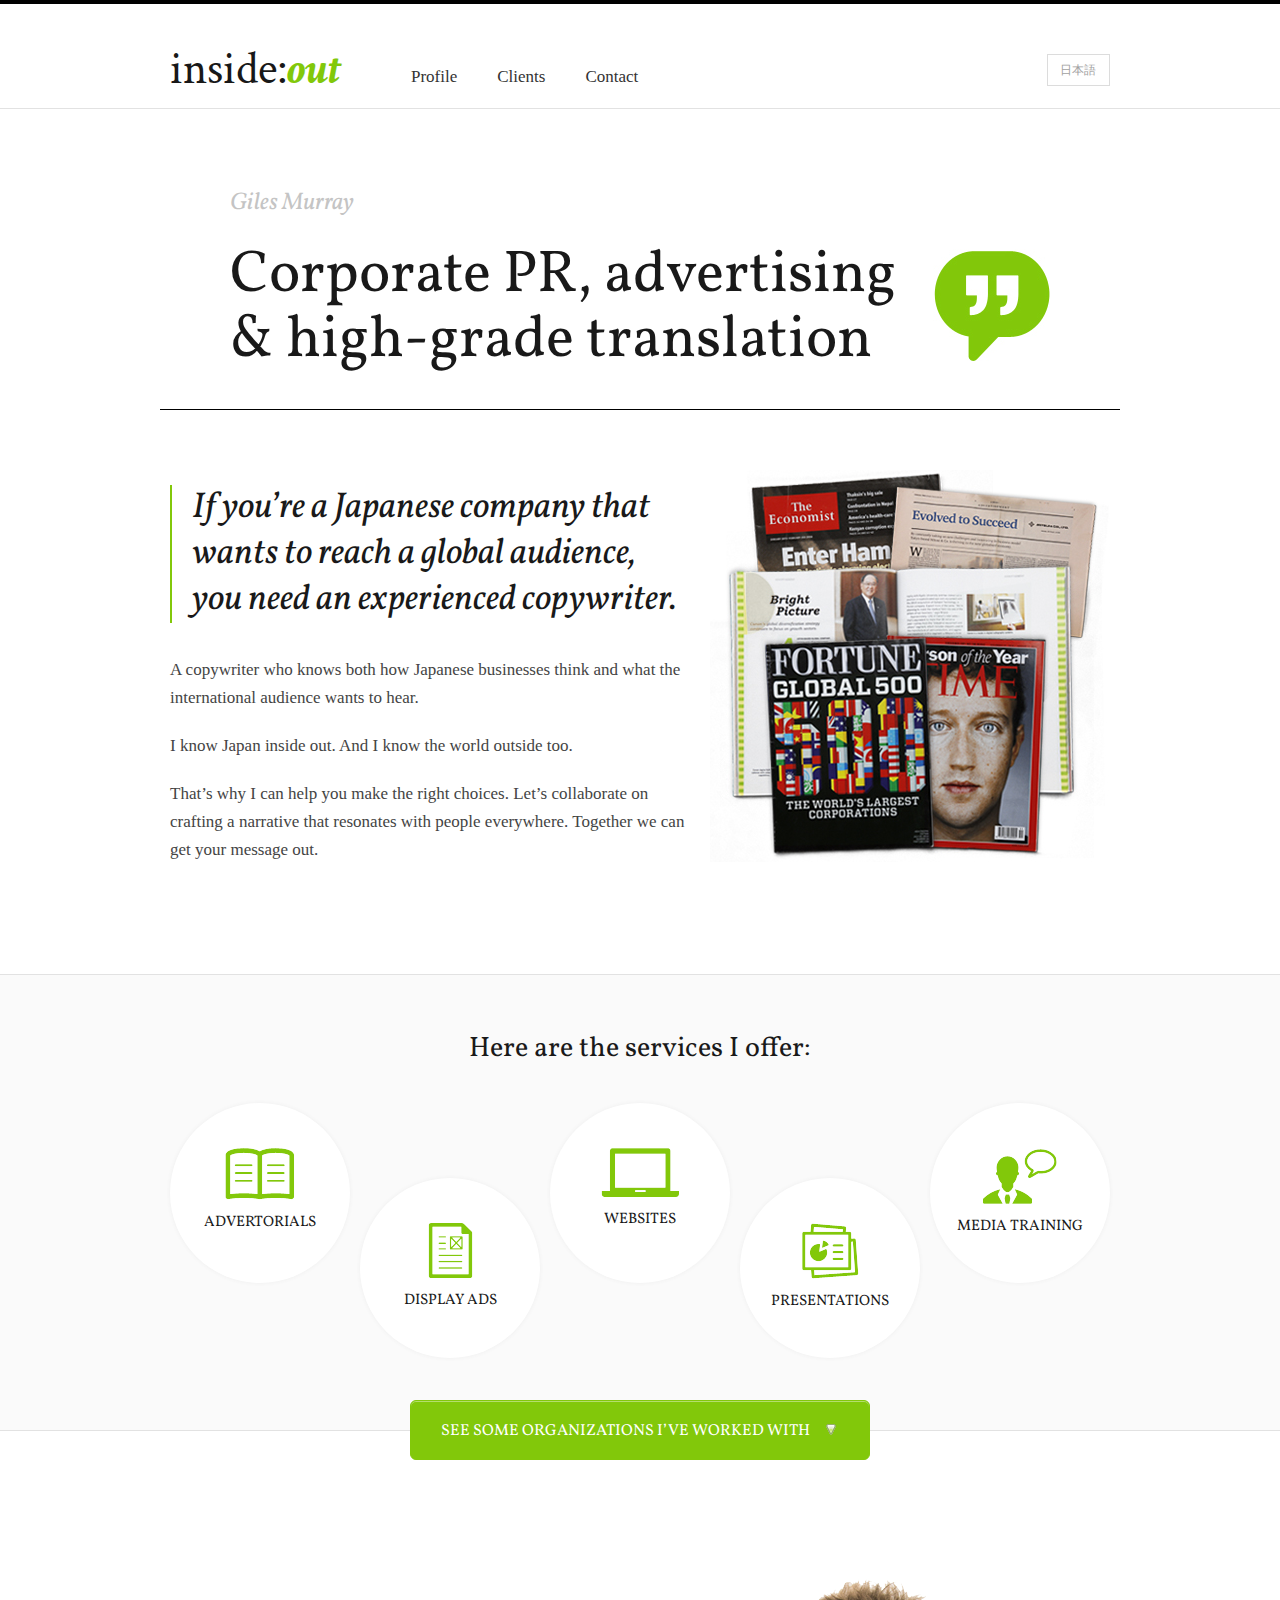
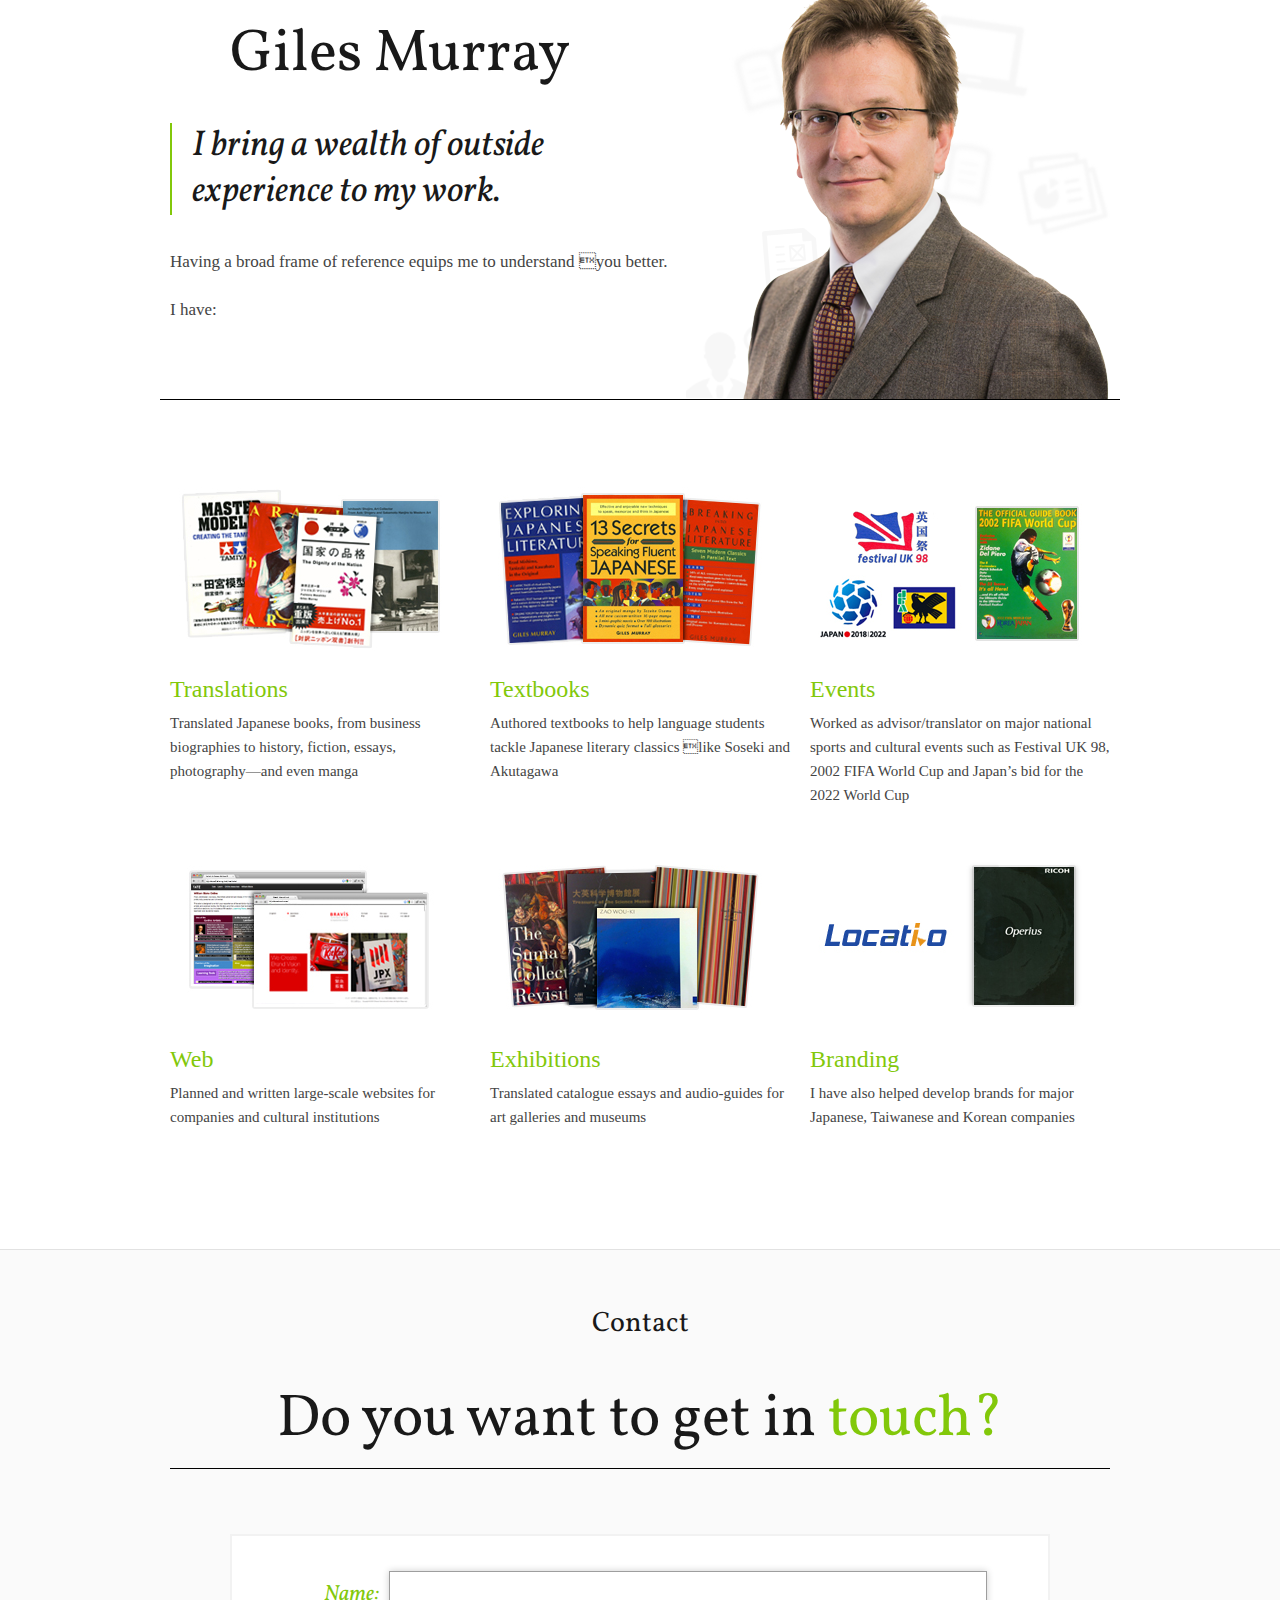
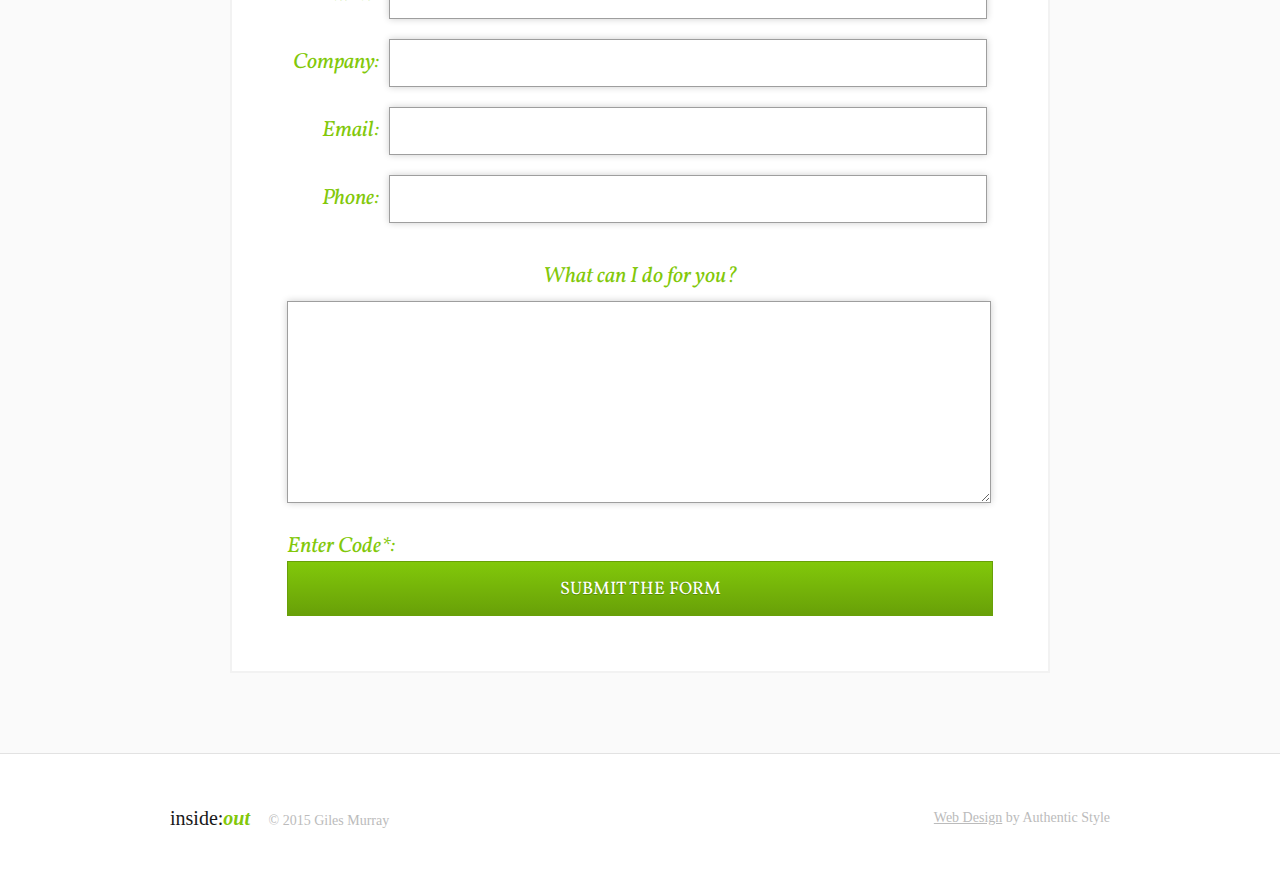
==== html/index.html @ 0d3ed540 "gaewg" ====
<!DOCTYPE html>
<!--[if lt IE 7 ]>
<html class="ie ie6" lang="en"> <![endif]-->
<!--[if IE 7 ]>
<html class="ie ie7" lang="en"> <![endif]-->
<!--[if IE 8 ]>
<html class="ie ie8" lang="en"> <![endif]-->
<!--[if (gte IE 9)|!(IE)]><!-->
<html lang="en"> <!--<![endif]-->
<head>

  <!-- Basic Page Needs
  ================================================== -->
  <meta charset="utf-8">
  <title>inside:out - Giles Murray</title>
  <meta name="description" content="">
  <meta name="author" content="">

  <!-- Mobile Specific Metas
  ================================================== -->
  <meta name="viewport" content="width=device-width, initial-scale=1, maximum-scale=1">

  <!-- CSS
  ================================================== -->
  <link rel="stylesheet" href="stylesheets/base.css">
  <link rel="stylesheet" href="stylesheets/skeleton.css">
  <link rel="stylesheet" href="stylesheets/layout.css">

  <!--[if lt IE 9]>
  <script src="http://html5shim.googlecode.com/svn/trunk/html5.js"></script>
  <![endif]-->

  <!-- Favicons
  ================================================== -->
  <link rel="shortcut icon" href="images/favicon.ico">
  <link rel="apple-touch-icon" href="images/apple-touch-icon.png">
  <link rel="apple-touch-icon" sizes="72x72" href="images/apple-touch-icon-72x72.png">
  <link rel="apple-touch-icon" sizes="114x114" href="images/apple-touch-icon-114x114.png">

  <!-- Google Web Fonts
  ================================================== -->
  <link href="http://fonts.googleapis.com/css?family=Crimson+Text:400,700italic" rel="stylesheet" type="text/css">
  <link href="http://fonts.googleapis.com/css?family=Vollkorn:400italic,400" rel="stylesheet" type="text/css">

  <script type="text/javascript" src="http://code.jquery.com/jquery-1.9.1.min.js"></script>

  <link type="text/css" rel="stylesheet" href="stylesheets/validationEngine.jquery.css"/>
  <link type="text/css" rel="stylesheet" href="stylesheets/jquery.dropdown.css"/>
  <script type="text/javascript" src="js/jquery.dropdown.js"></script>
  <script type="text/javascript" src="../js/jquery.validationEngine-en.js"></script>
  <script type="text/javascript" src="../js/jquery.validationEngine.js"></script>

  <link type="text/css" rel="stylesheet" href="stylesheets/jquery.fancybox.css"/>
  <script type="text/javascript" src="js/jquery.fancybox.js"></script>

  <link type="text/css" rel="stylesheet" href="stylesheets/prettyPhoto.css"/>
  <script type="text/javascript" src="js/jquery.prettyPhoto.js"></script>

  <script type="text/javascript">
    $(document).ready(function() {
      //$('.fancybox').fancybox();
      $("a[rel^='prettyPhoto']").prettyPhoto({animation_speed: 'fast', social_tools: false});
    });
  </script>

  <script type="text/javascript">

    $(document).ready(function() {

      $(".slidingDiv").hide();
      $(".show_hide").show();

      $('.show_hide').click(function() {
        $(".slidingDiv").slideToggle();
      });

    });

  </script>
</head>
<body>
<header>
  <div class="container">
    <div class="sixteen columns">
      <h1>inside:<strong>out</strong></h1>

      <ul id="main-nav" class="top_menu">
        <li><a href="#" class="go_to_section" data-id="giles">Profile</a></li>
        <li><a href="#" class="go_to_section" data-id="open_clients">Clients</a></li>
        <li><a href="#" class="go_to_section" data-id="contact_down">Contact</a></li>
      </ul>

      <!-- Language Selector -->
      <a href="jp"><span class="btn-language">日本語</span></a>

    </div>
  </div>
</header>

<section id="top">
  <div class="container headline">
    <div class="fourteen columns offset-by-one">
      <h3>Giles Murray</h3>

      <h2>Corporate PR, advertising<br/>& high-grade translation</h2>
      <img src="images/giles-images/icon-top.jpg" alt="icon-top" class="icon-padding"/>
    </div>
  </div>
  <div class="container">
    <div class="nine columns">
      <p class="intro">If you’re a Japanese company that wants to reach a global audience, you need an experienced
        copywriter.</p>

      <p>A copywriter who knows both how Japanese businesses think and what the international audience wants to
        hear.</p>

      <p>I know Japan inside out. And I know the world outside too.</p>

      <p>That’s why I can help you make the right choices. Let’s collaborate on crafting a narrative that resonates with
        people everywhere. Together we can get your message out.</p>
    </div>
    <div class="seven columns">
      <img src="images/giles-images/img-magmontage.jpg" alt="img-magmontage"/>
    </div>
  </div>
</section>

<section id="services">
  <div class="container">
    <div class="sixteen columns">
      <h5>Here are the services I offer:</h5>
      <ul class="service-circles">
        <li>
          <img src="images/giles-images/icon-advertorial.png" alt="advertorials"/>
          <h6>Advertorials</h6>
        </li>
        <li class="alt">
          <img src="images/giles-images/icon-displayads.png" alt="display ads"/>
          <h6>Display Ads</h6>
        </li>
        <li>
          <img src="images/giles-images/icon-websites.png" alt="websites"/>
          <h6>Websites</h6>
        </li>
        <li class="alt2 for-ipad">
          <img src="images/giles-images/icon-presentations.png" alt="presentations"/>
          <h6>Presentations</h6>
        </li>
        <li class="nomargin">
          <img src="images/giles-images/icon-mediatraining.png" alt="mediatraining"/>
          <h6>Media Training</h6>
        </li>
      </ul>
    </div>

    </a>

    <button class="btn-organizations show_hide">
      SEE SOME ORGANIZATIONS I’VE WORKED WITH
      <!--<img src="images/arrow_down.png" alt="icon-btnarrow" class="btn-arrow organization-img" />-->
      <img src="images/arrow-down2.png" alt="icon-btnarrow" class="btn-arrow organization-img"/>
    </button>

  </div>
</section>

<!-- Hidden Area -->
<div id="hiddenarea">
  <div class="container">
    <div class="slidingDiv organizations">
      <section id="open_clients">
        <div class="four columns">
          <h6>Automobiles</h6>
          <ul>
            <li>Bridgestone</li>
            <li>Toyota Motor</li>
          </ul>
        </div>
        <div class="four columns">
          <h6>Business Education</h6>
          <ul>
            <li>GLOBIS University Graduate School of Management</li>
          </ul>
        </div>
        <div class="four columns">
          <h6>Electronics</h6>
          <ul>
            <li>Canon</li>
            <li>Konika Minolta</li>
            <li>Mitsubishi Electric</li>
            <li>Murata Manufacturing</li>
            <li>Olympus</li>
            <li>Omron</li>
            <li>Panasonic</li>
            <li>Ricoh</li>
            <li>Sanyo</li>
            <li>Sony</li>
            <li>Toshiba</li>
          </ul>
        </div>
        <div class="four columns">
          <h6>Food and Drink</h6>
          <ul>
            <li>Kikkoman</li>
          </ul>
        </div>
      </section>

      <section>
        <div class="four columns">
          <h6>Finance</h6>
          <ul>
            <li>Mizuho Corporate Bank</li>
            <li>Sumitomo Mitsui Banking Corporation</li>
            <li>Tokyo Stock Exchange</li>
          </ul>
        </div>
        <div class="four columns">
          <h6>Government</h6>
          <ul>
            <li>Ministry of Economy, Trade & Industry (METI)</li>
            <li>New Energy and Industrial Technology Development Organization (NEDO)</li>
            <li>Kitakyushu City</li>
            <li>Fukuoka Chamber of Commerce and Industry</li>
            <li>Fukuoka City</li>
            <li>Fukuoka Prefecture</li>
          </ul>
        </div>
        <div class="four columns">
          <h6>Industrial</h6>
          <ul>
            <li>Asahi Kasei</li>
            <li>Honda Pumps</li>
            <li>HOYA</li>
            <li>IHI</li>
            <li>Kyushu Electric Power</li>
            <li>Teijin</li>
            <li>ThreeBond</li>
            <li>Toppan Printing</li>
            <li>Toray</li>
          </ul>
        </div>
        <div class="four columns">
          <h6>IT &amp; Telecoms</h6>
          <ul>
            <li>NTT DOCOMO</li>
            <li>NTT Communications</li>
            <li>NTT DATA</li>
          </ul>
        </div>
      </section>

      <section>
        <div class="four columns">
          <h6>Media</h6>
          <ul>
            <li>Kodansha</li>
            <li>Yomiuri Shimbun</li>
          </ul>
        </div>
        <div class="four columns">
          <h6>Museums</h6>
          <ul>
            <li>Bridgestone Museum of Art</li>
            <li>Nagasaki Prefectural Art Museum</li>
            <li>Tate Britain</li>
          </ul>
        </div>
        <div class="four columns">
          <h6>Personal Care</h6>
          <ul>
            <li>Lion</li>
            <li>Kao</li>
            <li>Shabondama Soap</li>
          </ul>
        </div>
        <div class="four columns">
          <h6>Pharmaceuticals</h6>
          <ul>
            <li>Astellas Pharma</li>
            <li>Chugai Pharmaceutical</li>
            <li>Hisamitsu Pharmaceutical</li>
            <li>Kyowa Hakko</li>
          </ul>
        </div>
      </section>

      <section>
        <div class="four columns">
          <h6>Real Estate</h6>
          <ul>
            <li>Knowledge Capital</li>
            <li>Mitsubishi Estate</li>
            <li>Mitsui Fudosan</li>
            <li>Mori Building</li>
            <li>Mori Trust</li>
          </ul>
        </div>
        <div class="four columns">
          <h6>Sports</h6>
          <ul>
            <li>Japan Football Association</li>
            <li>Yokohama Rubber</li>
          </ul>
        </div>
        <div class="four columns">
          <h6>Trading</h6>
          <ul>
            <li>Itochu</li>
            <li>Mitsui & Co.</li>
          </ul>
        </div>
        <div class="four columns">
          <h6>Travel</h6>
          <ul>
            <li>Japan Airlines</li>
            <li>Relo Holdings</li>
          </ul>
        </div>
      </section>
    </div>
  </div>
</div>
<!-- END // Hidden Area -->

<section id="giles">
  <div class="container headline">
    <div class="nine columns">
      <h2 class="indented">Giles Murray</h2>

      <p class="intro">I bring a wealth of outside experience to my work.</p>

      <p class="mobile-giles-image-adjustments">Having a broad frame of reference equips me to understand you
        better.</p>

      <p>I have:</p>
    </div>
    <div class="seven columns">
      <img src="images/giles-images/giles-murray.png" alt="giles-murray"/>
    </div>
  </div>
</section>

<section id="work">
  <div class="container">
    <div class="one-third column">
      <a class="fancybox image1" rel="prettyPhoto" href="images/giles-images/large-translations.jpg"><img
        src="images/giles-images/work-translations.jpg" alt="Translations"/></a>
      <h4>Translations</h4>

      <p>Translated Japanese books, from business biographies to history, fiction, essays, photography—and even
        manga</p>
    </div>
    <div class="one-third column">
      <a class="fancybox image2" rel="prettyPhoto" href="images/giles-images/large-textbooks.jpg"><img
        src="images/giles-images/work-textbooks.jpg" alt="Textbooks"/></a>
      <h4>Textbooks</h4>

      <p>Authored textbooks to help language students tackle Japanese literary classics like Soseki and Akutagawa</p>
    </div>
    <div class="one-third column">
      <a class="fancybox image3" rel="prettyPhoto" href="images/giles-images/large-events.jpg"><img
        src="images/giles-images/work-events.jpg" alt="Events"/></a>
      <h4>Events</h4>

      <p>Worked as advisor/translator on major national sports and cultural events such as Festival UK 98, 2002 FIFA
        World Cup and Japan’s bid for the 2022 World Cup</p>
    </div>
    <div class="one-third column">
      <a class="fancybox image4" rel="prettyPhoto" href="images/giles-images/large-web.jpg"><img
        src="images/giles-images/work-web.jpg" alt="Web"/></a>
      <h4>Web</h4>

      <p>Planned and written large-scale websites for companies and cultural institutions</p>
    </div>
    <div class="one-third column">
      <a class="fancybox image5" rel="prettyPhoto" href="images/giles-images/large-exhibitions.jpg"><img
        src="images/giles-images/work-exhibitions.jpg" alt="Exhibitions"/></a>
      <h4>Exhibitions</h4>

      <p>Translated catalogue essays and audio-guides for art galleries and museums</p>
    </div>
    <div class="one-third column">
      <a class="fancybox image6" rel="prettyPhoto" href="images/giles-images/large-brands.jpg"><img
        src="images/giles-images/work-branding.jpg" alt="Branding"/></a>
      <h4>Branding</h4>

      <p>I have also helped develop brands for major Japanese, Taiwanese and Korean companies</p>
    </div>
  </div>
</section>

<section id="contact">
  <div class="container">
    <div id="contact_down" class="sixteen columns">
      <h5>Contact</h5>
      <h6>Do you want to get in <span class="green">touch?</span></h6>
    </div>

    <div class="fourteen columns offset-by-one">

      <form id="form" name="apply-form" action="#">
        <label>
          Name:
        </label>
        <input class="textfield validate[required]" name="name" id="name" type="text">
        <label>
          Company:
        </label>
        <input class="textfield" name="company" id="company" type="text">
        <label>
          Email:
        </label>
        <input class="textfield validate[required,custom[email]]" name="email" id="email" type="email">
        <label>
          Phone:
        </label>
        <input class="textfield" name="tel" id="tel" type="tel">

        <label class="fullwidth">
          What can I do for you?
        </label>
        <textarea cols="30" rows="8" name="cf_field_5" id="cf_field_5" class="area fldrequired"></textarea>

        <label class="code-label">
          Enter Code*:
        </label>

        <button type="submit" class="btn-submit">Submit the Form</button>
        <br clear="all"/>

        <div class="green form_result_msg" style="width: 100%; text-align: center;"></div>
      </form>
    </div>

  </div>
</section>

<footer class="container">
  <div class="eight columns">
    <p><span class="footer-logo">inside:</span><span class="footer-out">out</span>
      &copy; 2015 Giles Murray</p>
  </div>
  <div class="eight columns align-right">
    <p><a href="http://www.authenticstyle.co.uk" target="_blank" title="Web Design Portfolio">Web Design</a> by
      Authentic Style</p>
  </div>
</footer>

<script type="text/javascript" src="js/retina.js"></script>

<script type="text/javascript" src="js/rotate.js"></script>

<script type="text/javascript">
  $(document).ready(function() {

    document.getElementById('siimage').src = 'securimage/securimage_show.php?sid=' + Math.random();

    $('.go_to_section').click(function(event) {
      event.preventDefault();
      var sectionID = $(this).data('id');

      if (sectionID == 'open_clients') {
        $('.slidingDiv').show();
      }

      scrollToID('#' + sectionID, 750);
    });

    function scrollToID(id, speed) {
      var offSet = 50;
      var targetOffset = $(id).offset().top - offSet;
      var mainNav = $('#main-nav');
      $('html,body').animate({scrollTop: targetOffset}, speed);
      if (mainNav.hasClass("open")) {
        mainNav.css("height", "1px").removeClass("in").addClass("collapse");
        mainNav.removeClass("open");
      }
    }

    $(".image1 img").rotate({
      bind: {
        mouseover: function() {
          $(this).rotate({animateTo: 10})
        },
        mouseout: function() {
          $(this).rotate({animateTo: 0})
        }
      }
    });

    $(".image2 img").rotate({
      bind: {
        mouseover: function() {
          $(this).rotate({animateTo: -10})
        },
        mouseout: function() {
          $(this).rotate({animateTo: 0})
        }
      }
    });

    $(".image3 img").rotate({
      bind: {
        mouseover: function() {
          $(this).rotate({animateTo: 10})
        },
        mouseout: function() {
          $(this).rotate({animateTo: 0})
        }
      }
    });

    $(".image4 img").rotate({
      bind: {
        mouseover: function() {
          $(this).rotate({animateTo: 10})
        },
        mouseout: function() {
          $(this).rotate({animateTo: 0})
        }
      }
    });

    $(".image5 img").rotate({
      bind: {
        mouseover: function() {
          $(this).rotate({animateTo: -10})
        },
        mouseout: function() {
          $(this).rotate({animateTo: 0})
        }
      }
    });

    $(".image6 img").rotate({
      bind: {
        mouseover: function() {
          $(this).rotate({animateTo: 10})
        },
        mouseout: function() {
          $(this).rotate({animateTo: 0})
        }
      }
    });

    $('#form').validationEngine();
    $('#form').submit(function() {
      if ($('#form').validationEngine('validate')) {
        $.post('process.php', $('#form').serialize(), function(data) {
          if (data == 'sent') {
            $('div.form_result_msg').text("Thank you for your enquiry.");
            $('div.form_result_msg').addClass('green');
            $('div.form_result_msg').removeClass('red_label');
            $('div.form_result_msg').show();
            $('.reset-button').trigger('click');
          }
          else {
            //$('div.form_result_msg').text("There was an error with your submission. Please try again.");
            $('div.form_result_msg').text(data);
            $('div.form_result_msg').removeClass('green');
            //$('div.form_result_msg').css('color', 'red');
            $('div.form_result_msg').addClass('red_label');
            $('div.form_result_msg').show();
          }
          //alert(res);
          console.log('|' + data + '|');
        });
      }
      return false;
    });

  });

</script>
<script>
  (function(i, s, o, g, r, a, m) {
    i['GoogleAnalyticsObject'] = r;
    i[r] = i[r] || function() {
        (i[r].q = i[r].q || []).push(arguments)
      }, i[r].l = 1 * new Date();
    a = s.createElement(o),
      m = s.getElementsByTagName(o)[0];
    a.async = 1;
    a.src = g;
    m.parentNode.insertBefore(a, m)
  })(window, document, 'script', '//www.google-analytics.com/analytics.js', 'ga');

  ga('create', 'UA-43649532-1', 'gilesmurray.com');
  ga('send', 'pageview');

</script>

</body>
</html>
---- html/stylesheets/base.css ----
/*
* Skeleton V1.2
* Copyright 2011, Dave Gamache
* www.getskeleton.com
* Free to use under the MIT license.
* http://www.opensource.org/licenses/mit-license.php
* 6/20/2012
*/


/* Table of Content
==================================================
	#Reset & Basics
	#Basic Styles
	#Site Styles
	#Typography
	#Links
	#Lists
	#Images
	#Buttons
	#Forms
	#Misc */


/* #Reset & Basics (Inspired by E. Meyers)
================================================== */
	html, body, div, span, applet, object, iframe, h1, h2, h3, h4, h5, h6, p, blockquote, pre, a, abbr, acronym, address, big, cite, code, del, dfn, em, img, ins, kbd, q, s, samp, small, strike, strong, sub, sup, tt, var, b, u, i, center, dl, dt, dd, ol, ul, li, fieldset, form, label, legend, table, caption, tbody, tfoot, thead, tr, th, td, article, aside, canvas, details, embed, figure, figcaption, footer, header, hgroup, menu, nav, output, ruby, section, summary, time, mark, audio, video {
		margin: 0;
		padding: 0;
		border: 0;
		font-size: 100%;
		font: inherit;
		vertical-align: baseline; }
	article, aside, details, figcaption, figure, footer, header, hgroup, menu, nav, section {
		display: block; }
	body {
		line-height: 1; }
	ol, ul {
		list-style: none; }
	blockquote, q {
		quotes: none; }
	blockquote:before, blockquote:after,
	q:before, q:after {
		content: '';
		content: none; }
	table {
		border-collapse: collapse;
		border-spacing: 0; }


/* #Basic Styles
================================================== */
	body {
		background: #fff;
		border-top: 4px solid #000;
		font: 17px/28px "Georgia", serif;
		color: #444;
		-webkit-font-smoothing: antialiased; /* Fix for webkit rendering */
		-webkit-text-size-adjust: 100%;
 }


/* #Typography
================================================== */
	h1 {
		color: #181818;
		font-family: "Crimson Text", Georgia, serif;
		font-weight: normal; 
		font-size: 42px;
		float: left;
		}
		
	h1 strong {
	font-weight: 700!important;
	font-style: italic;
	color: #82c80a;
	}
		
	h1 a, h2 a, h3 a, h4 a, h5 a, h6 a { font-weight: inherit; }
	h1 { font-size: 46px; line-height: 50px; margin-bottom: 14px;}
	
	h2 { 
	font-family: "Vollkorn", Georgia, serif;
	font-size: 59px; 
	line-height: 65px;
	color: #191919;
	float: left; 
	margin-bottom: 35px;
	}
		h2.indented {
		padding-left: 60px;
		}

	
	h3 { 
	font-family: "Vollkorn", Georgia, serif;
	font-size: 24px; 
	color: #c4c4c4;
	font-style: italic;
	float: left; 
	display: block;
	width: 100%;
	margin-bottom: 27px;
	}
	
	
	h4 { 
	font-size: 24px; 
	color: #82c80a;
	margin-bottom: 8px; 
	margin-top: 15px;
	}
	.one-third p {
	font-size: 15px;
	line-height: 24px;
	margin-bottom: 50px;
	}
	
	h5 { 
	font-family: "Vollkorn", Georgia, serif;
	font-size: 28px;
	color: #191919;
	margin-bottom: 40px;
	text-align: center;
	}
	
	h6 { 
	font-family: "Vollkorn", Georgia, serif;
	color: #191919;
	text-transform: uppercase;
	font-size: 15px; 
	margin: 10px 0px 0px 0px;
	}
	
	#contact h6 {
	float: none!important;
	text-transform: none!important;
	font-family: "Vollkorn", Georgia, serif;
	font-size: 59px; 
	line-height: 65px;
	color: #191919;
	padding-bottom: 15px;
	margin-bottom: 65px;
	margin-top: 50px;
	border-bottom: 1px solid #000;
	text-align: center;
	}

	.intro {
	font-family: "Vollkorn", Georgia, serif;
	font-size: 36px;
	line-height: 46px;
	color: #191919;
	border-left: 2px solid #82c80a;
	font-style: italic;
	padding-left: 20px;
	margin-top: 15px;
	margin-bottom: 33px;
	clear: both;
	}
	
	.green {
	color: #82c80a;
	}
	
	footer p {
	font-size: 14px;
	color: #bbbbbb;
	margin: 50px 0px 50px 0px;
	}
	footer p a,
	footer p a:visited {
	color: #bbbbbb!important;
	-webkit-transition: color 0.2s ease-in-out;
	-moz-transition: color 0.2s ease-in-out;
	-o-transition: color 0.2s ease-in-out;
	transition: color 0.2s ease-in-out;
	}
	footer p a:hover {
	color: #666!important;
	}
	footer .align-right {
	text-align: right;
	}
	.footer-logo {
	color: #191919;
	font-size: 20px;
	}
	.footer-out {
	font-size: 20px!important;
	color: #82c80a;
	font-style: italic;
	font-weight: 700;
	margin-right: 15px;
	}
	
	.organizations h6 {
	font-weight: 700;
	margin-bottom: 6px;
	font-size: 15px;
	margin-top: 4px;
	line-height: 20px;
	}
	.organizations ul li {
	font-size: 14px;
	line-height: 18px;
	margin-bottom: 8px;
	}
	
	

	p { margin: 0 0 20px 0; }
	p img { margin: 0; }
	p.lead { font-size: 21px; line-height: 27px; color: #777;  }

	em { font-style: italic; }
	small { font-size: 80%; }

/*	Blockquotes  */
	blockquote, blockquote p { font-size: 17px; line-height: 24px; color: #777; font-style: italic; }
	blockquote { margin: 0 0 20px; padding: 9px 20px 0 19px; border-left: 1px solid #ddd; }
	blockquote cite { display: block; font-size: 12px; color: #555; }
	blockquote cite:before { content: "\2014 \0020"; }
	blockquote cite a, blockquote cite a:visited, blockquote cite a:visited { color: #555; }

	hr { border: solid #ddd; border-width: 1px 0 0; clear: both; margin: 10px 0 30px; height: 0; }


/* #Links
================================================== */
	a, a:visited { color: #333; text-decoration: underline; outline: 0; }
	a:hover, a:focus { color: #000; }
	p a, p a:visited { line-height: inherit; }


/* #Lists
================================================== */
	ul, ol { margin-bottom: 20px; }
	ul { list-style: none outside; }
	ol { list-style: decimal; }
	ol, ul.square, ul.circle, ul.disc { margin-left: 30px; }
	ul.square { list-style: square outside; }
	ul.circle { list-style: circle outside; }
	ul.disc { list-style: disc outside; }
	ul ul, ul ol,
	ol ol, ol ul { margin: 4px 0 5px 30px; font-size: 90%;  }
	ul ul li, ul ol li,
	ol ol li, ol ul li { margin-bottom: 6px; }
	li { line-height: 18px; margin-bottom: 12px; }
	ul.large li { line-height: 21px; }
	li p { line-height: 21px; }

/* #Images
================================================== */

	img.scale-with-grid {
		max-width: 100%;
		height: auto; }


/* #Buttons
================================================== */

	.button,
	button,
	input[type="submit"],
	input[type="reset"] 
	{
		background: #eee; /* Old browsers */
		background: #eee -moz-linear-gradient(top, rgba(255,255,255,.2) 0%, rgba(0,0,0,.2) 100%); /* FF3.6+ */
		background: #eee -webkit-gradient(linear, left top, left bottom, color-stop(0%,rgba(255,255,255,.2)), color-stop(100%,rgba(0,0,0,.2))); /* Chrome,Safari4+ */
		background: #eee -webkit-linear-gradient(top, rgba(255,255,255,.2) 0%,rgba(0,0,0,.2) 100%); /* Chrome10+,Safari5.1+ */
		background: #eee -o-linear-gradient(top, rgba(255,255,255,.2) 0%,rgba(0,0,0,.2) 100%); /* Opera11.10+ */
		background: #eee -ms-linear-gradient(top, rgba(255,255,255,.2) 0%,rgba(0,0,0,.2) 100%); /* IE10+ */
		background: #eee linear-gradient(top, rgba(255,255,255,.2) 0%,rgba(0,0,0,.2) 100%); /* W3C */
	  border: 1px solid #aaa;
	  border-top: 1px solid #ccc;
	  border-left: 1px solid #ccc;
	  display: inline-block;
	  text-decoration: none;
	  cursor: pointer;
	  margin-bottom: 20px;
	  line-height: normal;
	  padding: 8px 10px;
	  font-weight: 400;
	  font-family: "Vollkorn", Georgia, serif; }

	.button:hover,
	button:hover,
	input[type="submit"]:hover,
	input[type="reset"]:hover,
	input[type="button"]:hover {
	}

	.button:active,
	button:active,
	input[type="submit"]:active,
	input[type="reset"]:active,
	input[type="button"]:active {
		border: 1px solid #666;
		background: #ccc; /* Old browsers */
		background: #ccc -moz-linear-gradient(top, rgba(255,255,255,.35) 0%, rgba(10,10,10,.4) 100%); /* FF3.6+ */
		background: #ccc -webkit-gradient(linear, left top, left bottom, color-stop(0%,rgba(255,255,255,.35)), color-stop(100%,rgba(10,10,10,.4))); /* Chrome,Safari4+ */
		background: #ccc -webkit-linear-gradient(top, rgba(255,255,255,.35) 0%,rgba(10,10,10,.4) 100%); /* Chrome10+,Safari5.1+ */
		background: #ccc -o-linear-gradient(top, rgba(255,255,255,.35) 0%,rgba(10,10,10,.4) 100%); /* Opera11.10+ */
		background: #ccc -ms-linear-gradient(top, rgba(255,255,255,.35) 0%,rgba(10,10,10,.4) 100%); /* IE10+ */
		background: #ccc linear-gradient(top, rgba(255,255,255,.35) 0%,rgba(10,10,10,.4) 100%); /* W3C */ }

	.button.full-width,
	button.full-width,
	input[type="submit"].full-width,
	input[type="reset"].full-width,
	input[type="button"].full-width {
		width: 100%;
		padding-left: 0 !important;
		padding-right: 0 !important;
		text-align: center; }

	/* Fix for odd Mozilla border & padding issues */
	button::-moz-focus-inner,
	input::-moz-focus-inner {
    border: 0;
    padding: 0;
	}


/* #Forms
================================================== */

	form {
		margin-bottom: 20px; }
	fieldset {
		margin-bottom: 20px; }
	input[type="text"],
	input[type="password"],
	input[type="email"],
	input[type="tel"],
	select {
		border: 1px solid #9e9e9e;
		-webkit-box-shadow: 0px 0px 7px rgba(206, 206, 206, 1);
		-moz-box-shadow:    0px 0px 7px rgba(206, 206, 206, 1);
		box-shadow:         0px 0px 7px rgba(206, 206, 206, 1);

		padding: 12px 12px;
		outline: none;
		font-size: 19px;
		font-family: Georgia, serif;
		color: #777;
		margin: 0;
		width: 81%;
		max-width: 100%;
		display: block;
		margin-bottom: 20px;
		background: #fff; 
		}
		
	textarea{
	border: 1px solid #9e9e9e;
		-webkit-box-shadow: 0px 0px 7px rgba(206, 206, 206, 1);
		-moz-box-shadow:    0px 0px 7px rgba(206, 206, 206, 1);
		box-shadow:         0px 0px 7px rgba(206, 206, 206, 1);

		padding: 12px 12px;
		outline: none;
		font-size: 19px;
		font-family: Georgia, serif;
		color: #777;
		margin: 0;
		width: 96%;
		max-width: 100%;
		display: block;
		margin-bottom: 20px;
		background: #fff; 
	}	
		
		
	select {
		padding: 0; }
	input[type="text"]:focus,
	input[type="password"]:focus,
	input[type="tel"]:focus,
	input[type="email"]:focus,
	textarea:focus {
		border: 1px solid #000;
 		color: #444;
 		-webkit-box-shadow: 0px 0px 7px rgba(155, 207, 64, 1);
		-moz-box-shadow:    0px 0px 7px rgba(155, 207, 64, 1);
		box-shadow:         0px 0px 7px rgba(155, 207, 64, 1);
 		}
	textarea {
		min-height: 60px; }
	label,
	legend {
		display: block;
		font-style: italic;
		font-size: 22px;  }
	select {
		width: 220px; }
	input[type="checkbox"] {
		display: inline; }
	label span,
	legend span {
		font-weight: normal;
		font-size: 13px;
		color: #444; }
		
	label {
	width: 13%;
	float: left;
	color: #82c80a;
	font-family: "Vollkorn", Georgia, serif;
	text-align: right;
	margin-right: 10px;
	padding-top: 10px;
	}
		label.fullwidth {
		text-align: center;
		width: 100%!important;
		float: none!important;
		margin-bottom: 10px;
		margin-top: 30px;
		}

		
		

/* #Misc
================================================== */
	.remove-bottom { margin-bottom: 0 !important; }
	.half-bottom { margin-bottom: 10px !important; }
	.add-bottom { margin-bottom: 20px !important; }
---- html/stylesheets/skeleton.css ----
/*
* Skeleton V1.2
* Copyright 2011, Dave Gamache
* www.getskeleton.com
* Free to use under the MIT license.
* http://www.opensource.org/licenses/mit-license.php
* 6/20/2012
*/


/* Table of Contents
==================================================
    #Base 960 Grid
    #Tablet (Portrait)
    #Mobile (Portrait)
    #Mobile (Landscape)
    #Clearing */



/* #Base 960 Grid
================================================== */

    .container                                  { position: relative; width: 960px; margin: 0 auto; padding: 0; }
    .container .column,
    .container .columns                         { float: left; display: inline; margin-left: 10px; margin-right: 10px; }
    .row                                        { margin-bottom: 20px; }

    /* Nested Column Classes */
    .column.alpha, .columns.alpha               { margin-left: 0; }
    .column.omega, .columns.omega               { margin-right: 0; }

    /* Base Grid */
    .container .one.column,
    .container .one.columns                     { width: 40px;  }
    .container .two.columns                     { width: 100px; }
    .container .three.columns                   { width: 160px; }
    .container .four.columns                    { width: 220px; }
    .container .five.columns                    { width: 280px; }
    .container .six.columns                     { width: 340px; }
    .container .seven.columns                   { width: 400px; }
    .container .eight.columns                   { width: 460px; }
    .container .nine.columns                    { width: 520px; }
    .container .ten.columns                     { width: 580px; }
    .container .eleven.columns                  { width: 640px; }
    .container .twelve.columns                  { width: 700px; }
    .container .thirteen.columns                { width: 760px; }
    .container .fourteen.columns                { width: 820px; }
    .container .fifteen.columns                 { width: 880px; }
    .container .sixteen.columns                 { width: 940px; }

    .container .one-third.column                { width: 300px; }
    .container .two-thirds.column               { width: 620px; }

    /* Offsets */
    .container .offset-by-one                   { padding-left: 60px;  }
    .container .offset-by-two                   { padding-left: 120px; }
    .container .offset-by-three                 { padding-left: 180px; }
    .container .offset-by-four                  { padding-left: 240px; }
    .container .offset-by-five                  { padding-left: 300px; }
    .container .offset-by-six                   { padding-left: 360px; }
    .container .offset-by-seven                 { padding-left: 420px; }
    .container .offset-by-eight                 { padding-left: 480px; }
    .container .offset-by-nine                  { padding-left: 540px; }
    .container .offset-by-ten                   { padding-left: 600px; }
    .container .offset-by-eleven                { padding-left: 660px; }
    .container .offset-by-twelve                { padding-left: 720px; }
    .container .offset-by-thirteen              { padding-left: 780px; }
    .container .offset-by-fourteen              { padding-left: 840px; }
    .container .offset-by-fifteen               { padding-left: 900px; }



/* #Tablet (Portrait)
================================================== */

    /* Note: Design for a width of 768px */

    @media only screen and (min-width: 768px) and (max-width: 959px) {
        .container                                  { width: 768px; }
        .container .column,
        .container .columns                         { margin-left: 10px; margin-right: 10px;  }
        .column.alpha, .columns.alpha               { margin-left: 0; margin-right: 10px; }
        .column.omega, .columns.omega               { margin-right: 0; margin-left: 10px; }
        .alpha.omega                                { margin-left: 0; margin-right: 0; }

        .container .one.column,
        .container .one.columns                     { width: 28px; }
        .container .two.columns                     { width: 76px; }
        .container .three.columns                   { width: 124px; }
        .container .four.columns                    { width: 172px; }
        .container .five.columns                    { width: 220px; }
        .container .six.columns                     { width: 268px; }
        .container .seven.columns                   { width: 316px; }
        .container .eight.columns                   { width: 364px; }
        .container .nine.columns                    { width: 412px; }
        .container .ten.columns                     { width: 460px; }
        .container .eleven.columns                  { width: 508px; }
        .container .twelve.columns                  { width: 556px; }
        .container .thirteen.columns                { width: 604px; }
        .container .fourteen.columns                { width: 652px; }
        .container .fifteen.columns                 { width: 700px; }
        .container .sixteen.columns                 { width: 748px; }

        .container .one-third.column                { width: 236px; }
        .container .two-thirds.column               { width: 492px; }

        /* Offsets */
        .container .offset-by-one                   { padding-left: 48px; }
        .container .offset-by-two                   { padding-left: 96px; }
        .container .offset-by-three                 { padding-left: 144px; }
        .container .offset-by-four                  { padding-left: 192px; }
        .container .offset-by-five                  { padding-left: 240px; }
        .container .offset-by-six                   { padding-left: 288px; }
        .container .offset-by-seven                 { padding-left: 336px; }
        .container .offset-by-eight                 { padding-left: 384px; }
        .container .offset-by-nine                  { padding-left: 432px; }
        .container .offset-by-ten                   { padding-left: 480px; }
        .container .offset-by-eleven                { padding-left: 528px; }
        .container .offset-by-twelve                { padding-left: 576px; }
        .container .offset-by-thirteen              { padding-left: 624px; }
        .container .offset-by-fourteen              { padding-left: 672px; }
        .container .offset-by-fifteen               { padding-left: 720px; }
    }


/*  #Mobile (Portrait)
================================================== */

    /* Note: Design for a width of 320px */

    @media only screen and (max-width: 767px) {
        .container { width: 300px; }
        .container .columns,
        .container .column { margin: 0; }

        .container .one.column,
        .container .one.columns,
        .container .two.columns,
        .container .three.columns,
        .container .four.columns,
        .container .five.columns,
        .container .six.columns,
        .container .seven.columns,
        .container .eight.columns,
        .container .nine.columns,
        .container .ten.columns,
        .container .eleven.columns,
        .container .twelve.columns,
        .container .thirteen.columns,
        .container .fourteen.columns,
        .container .fifteen.columns,
        .container .sixteen.columns,
        .container .one-third.column,
        .container .two-thirds.column  { width: 300px; }

        /* Offsets */
        .container .offset-by-one,
        .container .offset-by-two,
        .container .offset-by-three,
        .container .offset-by-four,
        .container .offset-by-five,
        .container .offset-by-six,
        .container .offset-by-seven,
        .container .offset-by-eight,
        .container .offset-by-nine,
        .container .offset-by-ten,
        .container .offset-by-eleven,
        .container .offset-by-twelve,
        .container .offset-by-thirteen,
        .container .offset-by-fourteen,
        .container .offset-by-fifteen { padding-left: 0; }

    }


/* #Mobile (Landscape)
================================================== */

    /* Note: Design for a width of 480px */

    @media only screen and (min-width: 480px) and (max-width: 767px) {
        .container { width: 420px; }
        .container .columns,
        .container .column { margin: 0; }

        .container .one.column,
        .container .one.columns,
        .container .two.columns,
        .container .three.columns,
        .container .four.columns,
        .container .five.columns,
        .container .six.columns,
        .container .seven.columns,
        .container .eight.columns,
        .container .nine.columns,
        .container .ten.columns,
        .container .eleven.columns,
        .container .twelve.columns,
        .container .thirteen.columns,
        .container .fourteen.columns,
        .container .fifteen.columns,
        .container .sixteen.columns,
        .container .one-third.column,
        .container .two-thirds.column { width: 420px; }
    }


/* #Clearing
================================================== */

    /* Self Clearing Goodness */
    .container:after { content: "\0020"; display: block; height: 0; clear: both; visibility: hidden; }

    /* Use clearfix class on parent to clear nested columns,
    or wrap each row of columns in a <div class="row"> */
    .clearfix:before,
    .clearfix:after,
    .row:before,
    .row:after {
      content: '\0020';
      display: block;
      overflow: hidden;
      visibility: hidden;
      width: 0;
      height: 0; }
    .row:after,
    .clearfix:after {
      clear: both; }
    .row,
    .clearfix {
      zoom: 1; }

    /* You can also use a <br class="clear" /> to clear columns */
    .clear {
      clear: both;
      display: block;
      overflow: hidden;
      visibility: hidden;
      width: 0;
      height: 0;
    }
---- html/stylesheets/layout.css ----
/*
* Skeleton V1.2
* Copyright 2011, Dave Gamache
* www.getskeleton.com
* Free to use under the MIT license.
* http://www.opensource.org/licenses/mit-license.php
* 6/20/2012
*/

img {
    max-width: 100%;
}

/* Table of Content
==================================================
	#Site Styles
	#Page Styles
	#Media Queries
	#Font-Face */

/* #Site Styles
================================================== */
header {
    border-bottom: 1px solid #e2e2e2;
    padding-top: 40px;
}

button.language {
    float: right;
}

.top_menu {
    float: left;
    margin-left: 50px;
    margin-top: 24px;
    margin-bottom: 0;
}

.top_menu li {
    float: left;
}

.top_menu li a {
    padding: 20px 20px 20px 20px;
    text-decoration: none;
}

#top .headline {
    border-bottom: 1px solid #000;
    overflow: hidden;
    margin-top: 80px;
    margin-bottom: 60px;
}

#top .container img {
    float: right;
}

.icon-padding {
    padding: 5px 0px 0px 0px;
}

.btn-language {
    float: right;
    font-size: 12px !important;
    background: #fff !important;
    padding: 8px 8px 6px 8px !important;
    margin: 10px 0px 0px 0px !important;
    border: 1px solid #dcdcdc !important;
    color: #a1a1a1;
    text-transform: uppercase;
    -webkit-transition: color 0.2s ease-in-out;
    -moz-transition: color 0.2s ease-in-out;
    -o-transition: color 0.2s ease-in-out;
    transition: color 0.2s ease-in-out;
    padding: 1px 13px 1px 12px !important;
}

.btn-language:hover {
    color: #000;
}

#services {
    background: #fafafa;
    border-top: 1px solid #e2e2e2;
    border-bottom: 1px solid #e2e2e2;
    margin-top: 90px;
    padding: 60px 0px 60px 0px;
    text-align: center;
    margin-bottom: 52px;
}

.service-circles li {
    float: left;
    height: 180px;
    width: 180px;
    margin-right: 10px;
    text-align: center;
    /*background: #f3f3f3;*/
    background: #fff;
    -moz-border-radius: 180px;
    -webkit-border-radius: 180px;
    -webkit-box-shadow: 0px 0px 4px rgba(238, 238, 238, 1);
    -moz-box-shadow: 0px 0px 4px rgba(238, 238, 238, 1);
    box-shadow: 0px 0px 4px rgba(238, 238, 238, 1);

    -webkit-transition: background 0.2s ease-in-out;
    -moz-transition: background 0.2s ease-in-out;
    -o-transition: background 0.2s ease-in-out;
    transition: background 0.2s ease-in-out;
}

/*
.service-circles li:hover {
background: #fff;
-webkit-box-shadow: 	0px 0px 4px rgba(207, 207, 207, 1);
	-moz-box-shadow:    0px 0px 4px rgba(207, 207, 207, 1);
	box-shadow:         0px 0px 4px rgba(207, 207, 207, 1);
}*/

.service-circles li img {
    margin-top: 45px;
}

.alt,
.alt2 {
    margin-top: 75px;
}

.image1,
.image2,
.image3,
.image4,
.image5,
.image6 {
    opacity: 1;
}

.nomargin {
    margin-right: 0px !important;
}

.btn-organizations {
    cursor: pointer;
    text-decoration: none;
    font-size: 16px;
    color: #454545;
    height: 60px;
    width: 460px;
    padding: 2px 30px 0px 30px;
    border: 1px solid #d6d6d6;
    position: absolute;
    display: block;
    top: 365px;
    left: 50%;
    margin-left: -230px !important;

    background-image: linear-gradient(bottom, #F3F3F3 25%, #FFFFFF 100%);
    background-image: -o-linear-gradient(bottom, #F3F3F3 25%, #FFFFFF 100%);
    background-image: -moz-linear-gradient(bottom, #F3F3F3 25%, #FFFFFF 100%);
    background-image: -webkit-linear-gradient(bottom, #F3F3F3 25%, #FFFFFF 100%);
    background-image: -ms-linear-gradient(bottom, #F3F3F3 25%, #FFFFFF 100%);

    background-image: -webkit-gradient(
            linear,
            left bottom,
            left top,
            color-stop(0.25, #F3F3F3),
            color-stop(1, #FFFFFF)
    );

    -webkit-box-shadow: 0px 0px 6px rgba(50, 50, 50, 0.20);
    -moz-box-shadow: 0px 0px 6px rgba(50, 50, 50, 0.20);
    box-shadow: 0px 0px 6px rgba(50, 50, 50, 0.20);

}

.btn-organizations:hover {
    /*background: #fff !important;*/
}

button.btn-organizations {
    border: 1px solid #82C80A;
    background: #82C80A;
    /*background: -webkit-gradient(linear, left top, left bottom, from(#82c80a), to(#aae83f));
    background: -webkit-linear-gradient(top, #82c80a, #aae83f);
    background: -moz-linear-gradient(top, #82c80a, #aae83f);
    background: -ms-linear-gradient(top, #82c80a, #aae83f);
    background: -o-linear-gradient(top, #82c80a, #aae83f);
    background-image: -ms-linear-gradient(top, #82c80a 0%, #aae83f 100%);
    */
    padding: 10.5px 21px;
    -webkit-border-radius: 6px;
    -moz-border-radius: 6px;
    border-radius: 6px;
    -webkit-box-shadow: rgba(255, 255, 255, 0.4) 0 1px 0, inset rgba(255, 255, 255, 0.4) 0 1px 0;
    -moz-box-shadow: rgba(255, 255, 255, 0.4) 0 1px 0, inset rgba(255, 255, 255, 0.4) 0 1px 0;
    box-shadow: rgba(255, 255, 255, 0.4) 0 1px 0, inset rgba(255, 255, 255, 0.4) 0 1px 0;
    text-shadow: #82c80a 0 1px 0;
    color: #ffffff;
    font-size: 16px;
    font-family: "Vollkorn", Georgia, serif;
    text-decoration: none;
    vertical-align: middle;
}

/*
button.btn-organizations:hover {
   border: 1px solid #82C80A;
   text-shadow: #82C80A 0 1px 0;
   background: #aae83f;
   color: #fff;
}*/

button.btn-organizations:active {
    text-shadow: #82c80a 0 1px 0;
    border: 1px solid #82C80A;
    background: #82C80A;
    color: #fff;
}

.btn-arrow {
    padding-left: 10px;
}

.organization-img {
    top: 2px;
    position: relative;
}

#hiddenarea {
    background: #fafafa;
    /*border-bottom: 1px solid #e2e2e2;*/
    clear: both;
}

#hiddenarea h6 {
    color: #82C80A;
}

.slidingDiv {
    /*padding-top: 110px;*/
    padding-top: 50px;
    padding-bottom: 35px;
}

.slidingDiv section {
    overflow: hidden;
    padding-top: 10px;
    margin-bottom: 15px;
    border-top: 1px solid #e2e2e2;
}

.show_hide {
    display: none;
}

#giles .headline {
    border-bottom: 1px solid #000;
    background: url(../images/giles-images/bg-giles.png) no-repeat bottom right;
    overflow: hidden;
    margin-top: 80px;
    margin-bottom: 60px;
    padding-top: 60px;
}

#giles .container img {
    float: right;
    padding: 0px 0px 0px 0px;
    margin-top: -45px;
}

#work {
    margin-top: 87px;
}

#contact {
    background: #fafafa;
    border-top: 1px solid #e2e2e2;
    border-bottom: 1px solid #e2e2e2;
    margin-top: 70px;
    padding: 60px 0px 60px 0px;
}

#form {
    background: #fff;
    border: 2px solid #f2f2f2;
    padding: 35px 55px 35px 55px;
}

.btn-submit {
    background: #7abc08;
    font-size: 18px !important;
    border: 1px solid #68a008;
    color: #fff;
    width: 100%;
    padding: 15px 0px 13px 0px;
    text-transform: uppercase;
    font-family: "Vollkorn", Georgia, serif;

    background-image: linear-gradient(bottom, #68A008 0%, #82C80A 100%);
    background-image: -o-linear-gradient(bottom, #68A008 0%, #82C80A 100%);
    background-image: -moz-linear-gradient(bottom, #68A008 0%, #82C80A 100%);
    background-image: -webkit-linear-gradient(bottom, #68A008 0%, #82C80A 100%);
    background-image: -ms-linear-gradient(bottom, #68A008 0%, #82C80A 100%);

    background-image: -webkit-gradient(
            linear,
            left bottom,
            left top,
            color-stop(0, #68A008),
            color-stop(1, #82C80A)
    );

    text-shadow: 0px 1px 0px rgba(89, 140, 3, 1) !important;
    font-weight: normal;
}

.btn-submit:hover {
    background: #82C80A;
}

.code-label {
    width: 100%;
    text-align: left;
}

.code-box {
    margin-bottom: 25px;
}

.code-box .refresh {
    margin-top: 15px;
}

.red_label {
    color: red;
}

/* #Media Queries
================================================== */

/* Smaller than standard 960 (devices and browsers) */
@media only screen and (max-width: 959px) {
}

/* Tablet Portrait size to standard 960 (devices and browsers) */
@media only screen and (min-width: 768px) and (max-width: 959px) {

    .service-circles li {
        float: left;
        height: 210px;
        width: 210px;
        margin-right: 39px;
        text-align: center;
        background: #f3f3f3;
        -moz-border-radius: 180px;
        -webkit-border-radius: 180px;
        -webkit-box-shadow: 0px 0px 4px rgba(238, 238, 238, 1);
        -moz-box-shadow: 0px 0px 4px rgba(238, 238, 238, 1);
        box-shadow: 0px 0px 4px rgba(238, 238, 238, 1);

        -webkit-transition: background 0.2s ease-in-out;
        -moz-transition: background 0.2s ease-in-out;
        -o-transition: background 0.2s ease-in-out;
        transition: background 0.2s ease-in-out;
    }

    .service-circles li img {
        margin-top: 58px;
    }

    .service-circles .for-ipad {
        margin-left: 123px;
    }

    .alt,
    .alt2 {
        margin-top: 0px;
    }

    .btn-organizations {
        top: 543px;
        margin-left: -250px !important;
    }

    input[type="text"], input[type="password"], input[type="email"], input[type="tel"], select {
        width: 96%;
    }

    .btn-submit {
        width: 101%;
    }

    #contact h6 {
        font-size: 54px;
    }

    h2 {
        width: 100%;
    }

    .icon-padding {
        margin-top: -232px;
    }

    #top .nine p.intro {
        width: 412px;
        margin-top: 60px;
        margin-bottom: 120px;
    }

    #top .nine p {
        width: 720px;
    }

    #giles .container img {
        margin-top: -13px;
    }

    label {
        text-align: left;
        margin-bottom: 5px;
    }

}

/* All Mobile Sizes (devices and browser) */
@media only screen and (max-width: 767px) {
    #main-nav.top_menu {
        margin-left: 0;
        margin-top: 20px;
    }

    #main-nav.top_menu li a {
        padding: 20px 0px 20px 5px;
    }

    #main-nav.top_menu li {
        font-size: 13px;
    }

    #main-nav.top_menu li:last-child {
        margin-right: 5px;
    }

    .sixteen.columns .h1 {
        font-size: 30px;
    }

    .sixteen.columns .btn-language {
        width: 36px;
        position: absolute;
        padding: 1px 11px 1px 10px !important;
    }
}

/* Mobile Landscape Size to Tablet Portrait (devices and browsers) */
@media only screen and (min-width: 480px) and (max-width: 767px) {

    header {
        padding-top: 30px;
    }

    #top .headline {
        margin-top: 50px;
    }

    #top .container img {
        padding-top: 25px;
    }

    .icon-padding {
        width: 100px;
        height: 98px;
        padding-top: 5px !important;
    }

    #main-nav.top_menu {
        margin-left: 0;
    }

    #main-nav.top_menu li a {
        padding: 20px 0 20px 20px;
    }

    #main-nav.top_menu li:last-child {
        margin-right: 10px;
    }

    .sixteen.columns .btn-language {
        width: 36px;
        position: absolute;
    }

    .intro {
        margin-top: 0px;
    }

    h1 {
        font-size: 38px;
    }

    h1 strong {
        font-weight: 700 !important;
        font-style: italic;
        color: #82c80a;
    }

    h2 {
        font-size: 44px;
        line-height: 51px;
        margin-bottom: 25px;
        width: 70%;
    }

    h2.indented {
        padding-left: 0px;
    }

    h5 {
        margin: 0 auto;
        line-height: 30px;
        margin-bottom: 40px;
    }

    #contact h6 {
        font-size: 44px;
        line-height: 47px;
        margin-bottom: 55px;
        margin-top: 0px;
    }

    .alt, .alt2 {
        margin-top: 0px;
    }

    ul.service-circles {
        width: 184px;
        overflow: hidden;
        padding-left: 116px;
        margin-bottom: 0px;
    }

    .service-circles li {
        margin-right: 0px;
        margin-bottom: 25px;
    }

    .btn-organizations {
        width: 300px;
        font-size: 14px;
        left: 50%;
        margin-left: -150px !important;
        padding: 2px 50px 0px 50px;
        top: 1126px;
    }

    .slidingDiv {
        padding-top: 70px;
    }

    .slidingDiv section {
        border: none !important;
        padding-top: 0px;
        margin-bottom: 0px;
    }

    #giles .headline {
        padding-top: 40px;
    }

    #form {
        padding: 35px 30px 35px 30px;
    }

    label {
        text-align: left;
        margin-bottom: 5px;
        width: 100%;
    }

    input[type="text"],
    input[type="password"],
    input[type="email"],
    input[type="tel"],
    select {
        width: 92%;
    }

    textarea {
        width: 92%;
    }

    footer p {
        text-align: center;
        margin: 0px;
    }

    footer {
        padding-top: 30px !important;
        padding-bottom: 30px !important;
    }

    #giles .container img {
        margin-top: -575px;
        float: left;
    }

    .mobile-giles-image-adjustments {
        padding-top: 450px;
    }

    .formError {
        margin-left: -120px !important;
    }

}

/* Mobile Portrait Size to Mobile Landscape Size (devices and browsers) */
@media only screen and (max-width: 479px) {

    #top .headline {
        margin-top: 50px;
    }

    #top .container img {
        padding-top: 25px;
    }

    .intro {
        margin-top: 0px;
    }

    h1 {
        /*font-size: 38px;*/
        font-size: 31px;
        margin-left: -10px;
    }

    h1 strong {
        font-weight: 700 !important;
        font-style: italic;
        color: #82c80a;
    }

    h2 {
        font-size: 48px;
        line-height: 56px;
        margin-bottom: 25px;
    }

    h2.indented {
        padding-left: 0px;
    }

    h5 {
        margin: 0 auto;
        width: 200px;
        line-height: 30px;
        margin-bottom: 40px;
    }

    #contact h6 {
        font-size: 44px;
        line-height: 47px;
        margin-bottom: 55px;
        margin-top: 0px;
    }

    .alt, .alt2 {
        margin-top: 0px;
    }

    ul.service-circles {
        width: 243px;
        overflow: hidden;
        padding-left: 57px;
        margin-bottom: 0px;
    }

    .service-circles li {
        margin-right: 0px;
        margin-bottom: 25px;
    }

    .icon-padding {
        display: none;
    }

    .btn-organizations {
        width: 300px;
        font-size: 14px;
        left: 50%;
        margin-left: -150px !important;
        padding: 2px 50px 0px 50px;
        top: 1156px;
    }

    .slidingDiv {
        padding-top: 70px;
    }

    .slidingDiv section {
        border: none !important;
        padding-top: 0px;
        margin-bottom: 0px;
    }

    #giles .headline {
        padding-top: 40px;
    }

    #form {
        padding: 35px 30px 35px 30px;
    }

    label {
        width: 100%;
        text-align: left;
        margin-bottom: 5px;
    }

    input[type="text"],
    input[type="password"],
    input[type="email"],
    input[type="tel"],
    select {
        width: 89%;
    }

    textarea {
        width: 89%;
    }

    footer p {
        text-align: center;
        margin: 0px;
    }

    footer {
        padding-top: 30px !important;
        padding-bottom: 30px !important;
    }

    #giles .container img {
        margin-top: -510px;
        float: left;
    }

    .mobile-giles-image-adjustments {
        padding-top: 387px;
    }

    .formError {
        margin-left: -120px !important;
    }

}

/* #Font-Face
================================================== */
/* 	This is the proper syntax for an @font-face file
		Just create a "fonts" folder at the root,
		copy your FontName into code below and remove
		comment brackets */

/*	@font-face {
	    font-family: 'FontName';
	    src: url('../fonts/FontName.eot');
	    src: url('../fonts/FontName.eot?iefix') format('eot'),
	         url('../fonts/FontName.woff') format('woff'),
	         url('../fonts/FontName.ttf') format('truetype'),
	         url('../fonts/FontName.svg#webfontZam02nTh') format('svg');
	    font-weight: normal;
	    font-style: normal; }
*/

.eager-formspree textarea[name=message] {
    background: white !important;
}

.eager-formspree input[name=_replyto] {
    background: white !important;
}
---- html/stylesheets/prettyPhoto.css ----
div.pp_default .pp_top,div.pp_default .pp_top .pp_middle,div.pp_default .pp_top .pp_left,div.pp_default .pp_top .pp_right,div.pp_default .pp_bottom,div.pp_default .pp_bottom .pp_left,div.pp_default .pp_bottom .pp_middle,div.pp_default .pp_bottom .pp_right{height:13px}
div.pp_default .pp_top .pp_left{background:url(../images/prettyPhoto/default/sprite.png) -78px -93px no-repeat}
div.pp_default .pp_top .pp_middle{background:url(../images/prettyPhoto/default/sprite_x.png) top left repeat-x}
div.pp_default .pp_top .pp_right{background:url(../images/prettyPhoto/default/sprite.png) -112px -93px no-repeat}
div.pp_default .pp_content .ppt{color:#f8f8f8}
div.pp_default .pp_content_container .pp_left{background:url(../images/prettyPhoto/default/sprite_y.png) -7px 0 repeat-y;padding-left:13px}
div.pp_default .pp_content_container .pp_right{background:url(../images/prettyPhoto/default/sprite_y.png) top right repeat-y;padding-right:13px}
div.pp_default .pp_next:hover{background:url(../images/prettyPhoto/default/sprite_next.png) center right no-repeat;cursor:pointer}
div.pp_default .pp_previous:hover{background:url(../images/prettyPhoto/default/sprite_prev.png) center left no-repeat;cursor:pointer}
div.pp_default .pp_expand{background:url(../images/prettyPhoto/default/sprite.png) 0 -29px no-repeat;cursor:pointer;width:28px;height:28px}
div.pp_default .pp_expand:hover{background:url(../images/prettyPhoto/default/sprite.png) 0 -56px no-repeat;cursor:pointer}
div.pp_default .pp_contract{background:url(../images/prettyPhoto/default/sprite.png) 0 -84px no-repeat;cursor:pointer;width:28px;height:28px}
div.pp_default .pp_contract:hover{background:url(../images/prettyPhoto/default/sprite.png) 0 -113px no-repeat;cursor:pointer}
div.pp_default .pp_close{width:30px;height:30px;background:url(../images/prettyPhoto/default/sprite.png) 2px 1px no-repeat;cursor:pointer}
div.pp_default .pp_gallery ul li a{background:url(../images/prettyPhoto/default/default_thumb.png) center center #f8f8f8;border:1px solid #aaa}
div.pp_default .pp_social{margin-top:7px}
div.pp_default .pp_gallery a.pp_arrow_previous,div.pp_default .pp_gallery a.pp_arrow_next{position:static;left:auto}
div.pp_default .pp_nav .pp_play,div.pp_default .pp_nav .pp_pause{background:url(../images/prettyPhoto/default/sprite.png) -51px 1px no-repeat;height:30px;width:30px}
div.pp_default .pp_nav .pp_pause{background-position:-51px -29px}
div.pp_default a.pp_arrow_previous,div.pp_default a.pp_arrow_next{background:url(../images/prettyPhoto/default/sprite.png) -31px -3px no-repeat;height:20px;width:20px;margin:4px 0 0}
div.pp_default a.pp_arrow_next{left:52px;background-position:-82px -3px}
div.pp_default .pp_content_container .pp_details{margin-top:5px}
div.pp_default .pp_nav{clear:none;height:30px;width:110px;position:relative}
div.pp_default .pp_nav .currentTextHolder{font-family:Georgia;font-style:italic;color:#999;font-size:11px;left:75px;line-height:25px;position:absolute;top:2px;margin:0;padding:0 0 0 10px}
div.pp_default .pp_close:hover,div.pp_default .pp_nav .pp_play:hover,div.pp_default .pp_nav .pp_pause:hover,div.pp_default .pp_arrow_next:hover,div.pp_default .pp_arrow_previous:hover{opacity:0.7}
div.pp_default .pp_description{font-size:11px;font-weight:700;line-height:14px;margin:5px 50px 5px 0}
div.pp_default .pp_bottom .pp_left{background:url(../images/prettyPhoto/default/sprite.png) -78px -127px no-repeat}
div.pp_default .pp_bottom .pp_middle{background:url(../images/prettyPhoto/default/sprite_x.png) bottom left repeat-x}
div.pp_default .pp_bottom .pp_right{background:url(../images/prettyPhoto/default/sprite.png) -112px -127px no-repeat}
div.pp_default .pp_loaderIcon{background:url(../images/prettyPhoto/default/loader.gif) center center no-repeat}
div.light_rounded .pp_top .pp_left{background:url(../images/prettyPhoto/light_rounded/sprite.png) -88px -53px no-repeat}
div.light_rounded .pp_top .pp_right{background:url(../images/prettyPhoto/light_rounded/sprite.png) -110px -53px no-repeat}
div.light_rounded .pp_next:hover{background:url(../images/prettyPhoto/light_rounded/btnNext.png) center right no-repeat;cursor:pointer}
div.light_rounded .pp_previous:hover{background:url(../images/prettyPhoto/light_rounded/btnPrevious.png) center left no-repeat;cursor:pointer}
div.light_rounded .pp_expand{background:url(../images/prettyPhoto/light_rounded/sprite.png) -31px -26px no-repeat;cursor:pointer}
div.light_rounded .pp_expand:hover{background:url(../images/prettyPhoto/light_rounded/sprite.png) -31px -47px no-repeat;cursor:pointer}
div.light_rounded .pp_contract{background:url(../images/prettyPhoto/light_rounded/sprite.png) 0 -26px no-repeat;cursor:pointer}
div.light_rounded .pp_contract:hover{background:url(../images/prettyPhoto/light_rounded/sprite.png) 0 -47px no-repeat;cursor:pointer}
div.light_rounded .pp_close{width:75px;height:22px;background:url(../images/prettyPhoto/light_rounded/sprite.png) -1px -1px no-repeat;cursor:pointer}
div.light_rounded .pp_nav .pp_play{background:url(../images/prettyPhoto/light_rounded/sprite.png) -1px -100px no-repeat;height:15px;width:14px}
div.light_rounded .pp_nav .pp_pause{background:url(../images/prettyPhoto/light_rounded/sprite.png) -24px -100px no-repeat;height:15px;width:14px}
div.light_rounded .pp_arrow_previous{background:url(../images/prettyPhoto/light_rounded/sprite.png) 0 -71px no-repeat}
div.light_rounded .pp_arrow_next{background:url(../images/prettyPhoto/light_rounded/sprite.png) -22px -71px no-repeat}
div.light_rounded .pp_bottom .pp_left{background:url(../images/prettyPhoto/light_rounded/sprite.png) -88px -80px no-repeat}
div.light_rounded .pp_bottom .pp_right{background:url(../images/prettyPhoto/light_rounded/sprite.png) -110px -80px no-repeat}
div.dark_rounded .pp_top .pp_left{background:url(../images/prettyPhoto/dark_rounded/sprite.png) -88px -53px no-repeat}
div.dark_rounded .pp_top .pp_right{background:url(../images/prettyPhoto/dark_rounded/sprite.png) -110px -53px no-repeat}
div.dark_rounded .pp_content_container .pp_left{background:url(../images/prettyPhoto/dark_rounded/contentPattern.png) top left repeat-y}
div.dark_rounded .pp_content_container .pp_right{background:url(../images/prettyPhoto/dark_rounded/contentPattern.png) top right repeat-y}
div.dark_rounded .pp_next:hover{background:url(../images/prettyPhoto/dark_rounded/btnNext.png) center right no-repeat;cursor:pointer}
div.dark_rounded .pp_previous:hover{background:url(../images/prettyPhoto/dark_rounded/btnPrevious.png) center left no-repeat;cursor:pointer}
div.dark_rounded .pp_expand{background:url(../images/prettyPhoto/dark_rounded/sprite.png) -31px -26px no-repeat;cursor:pointer}
div.dark_rounded .pp_expand:hover{background:url(../images/prettyPhoto/dark_rounded/sprite.png) -31px -47px no-repeat;cursor:pointer}
div.dark_rounded .pp_contract{background:url(../images/prettyPhoto/dark_rounded/sprite.png) 0 -26px no-repeat;cursor:pointer}
div.dark_rounded .pp_contract:hover{background:url(../images/prettyPhoto/dark_rounded/sprite.png) 0 -47px no-repeat;cursor:pointer}
div.dark_rounded .pp_close{width:75px;height:22px;background:url(../images/prettyPhoto/dark_rounded/sprite.png) -1px -1px no-repeat;cursor:pointer}
div.dark_rounded .pp_description{margin-right:85px;color:#fff}
div.dark_rounded .pp_nav .pp_play{background:url(../images/prettyPhoto/dark_rounded/sprite.png) -1px -100px no-repeat;height:15px;width:14px}
div.dark_rounded .pp_nav .pp_pause{background:url(../images/prettyPhoto/dark_rounded/sprite.png) -24px -100px no-repeat;height:15px;width:14px}
div.dark_rounded .pp_arrow_previous{background:url(../images/prettyPhoto/dark_rounded/sprite.png) 0 -71px no-repeat}
div.dark_rounded .pp_arrow_next{background:url(../images/prettyPhoto/dark_rounded/sprite.png) -22px -71px no-repeat}
div.dark_rounded .pp_bottom .pp_left{background:url(../images/prettyPhoto/dark_rounded/sprite.png) -88px -80px no-repeat}
div.dark_rounded .pp_bottom .pp_right{background:url(../images/prettyPhoto/dark_rounded/sprite.png) -110px -80px no-repeat}
div.dark_rounded .pp_loaderIcon{background:url(../images/prettyPhoto/dark_rounded/loader.gif) center center no-repeat}
div.dark_square .pp_left,div.dark_square .pp_middle,div.dark_square .pp_right,div.dark_square .pp_content{background:#000}
div.dark_square .pp_description{color:#fff;margin:0 85px 0 0}
div.dark_square .pp_loaderIcon{background:url(../images/prettyPhoto/dark_square/loader.gif) center center no-repeat}
div.dark_square .pp_expand{background:url(../images/prettyPhoto/dark_square/sprite.png) -31px -26px no-repeat;cursor:pointer}
div.dark_square .pp_expand:hover{background:url(../images/prettyPhoto/dark_square/sprite.png) -31px -47px no-repeat;cursor:pointer}
div.dark_square .pp_contract{background:url(../images/prettyPhoto/dark_square/sprite.png) 0 -26px no-repeat;cursor:pointer}
div.dark_square .pp_contract:hover{background:url(../images/prettyPhoto/dark_square/sprite.png) 0 -47px no-repeat;cursor:pointer}
div.dark_square .pp_close{width:75px;height:22px;background:url(../images/prettyPhoto/dark_square/sprite.png) -1px -1px no-repeat;cursor:pointer}
div.dark_square .pp_nav{clear:none}
div.dark_square .pp_nav .pp_play{background:url(../images/prettyPhoto/dark_square/sprite.png) -1px -100px no-repeat;height:15px;width:14px}
div.dark_square .pp_nav .pp_pause{background:url(../images/prettyPhoto/dark_square/sprite.png) -24px -100px no-repeat;height:15px;width:14px}
div.dark_square .pp_arrow_previous{background:url(../images/prettyPhoto/dark_square/sprite.png) 0 -71px no-repeat}
div.dark_square .pp_arrow_next{background:url(../images/prettyPhoto/dark_square/sprite.png) -22px -71px no-repeat}
div.dark_square .pp_next:hover{background:url(../images/prettyPhoto/dark_square/btnNext.png) center right no-repeat;cursor:pointer}
div.dark_square .pp_previous:hover{background:url(../images/prettyPhoto/dark_square/btnPrevious.png) center left no-repeat;cursor:pointer}
div.light_square .pp_expand{background:url(../images/prettyPhoto/light_square/sprite.png) -31px -26px no-repeat;cursor:pointer}
div.light_square .pp_expand:hover{background:url(../images/prettyPhoto/light_square/sprite.png) -31px -47px no-repeat;cursor:pointer}
div.light_square .pp_contract{background:url(../images/prettyPhoto/light_square/sprite.png) 0 -26px no-repeat;cursor:pointer}
div.light_square .pp_contract:hover{background:url(../images/prettyPhoto/light_square/sprite.png) 0 -47px no-repeat;cursor:pointer}
div.light_square .pp_close{width:75px;height:22px;background:url(../images/prettyPhoto/light_square/sprite.png) -1px -1px no-repeat;cursor:pointer}
div.light_square .pp_nav .pp_play{background:url(../images/prettyPhoto/light_square/sprite.png) -1px -100px no-repeat;height:15px;width:14px}
div.light_square .pp_nav .pp_pause{background:url(../images/prettyPhoto/light_square/sprite.png) -24px -100px no-repeat;height:15px;width:14px}
div.light_square .pp_arrow_previous{background:url(../images/prettyPhoto/light_square/sprite.png) 0 -71px no-repeat}
div.light_square .pp_arrow_next{background:url(../images/prettyPhoto/light_square/sprite.png) -22px -71px no-repeat}
div.light_square .pp_next:hover{background:url(../images/prettyPhoto/light_square/btnNext.png) center right no-repeat;cursor:pointer}
div.light_square .pp_previous:hover{background:url(../images/prettyPhoto/light_square/btnPrevious.png) center left no-repeat;cursor:pointer}
div.facebook .pp_top .pp_left{background:url(../images/prettyPhoto/facebook/sprite.png) -88px -53px no-repeat}
div.facebook .pp_top .pp_middle{background:url(../images/prettyPhoto/facebook/contentPatternTop.png) top left repeat-x}
div.facebook .pp_top .pp_right{background:url(../images/prettyPhoto/facebook/sprite.png) -110px -53px no-repeat}
div.facebook .pp_content_container .pp_left{background:url(../images/prettyPhoto/facebook/contentPatternLeft.png) top left repeat-y}
div.facebook .pp_content_container .pp_right{background:url(../images/prettyPhoto/facebook/contentPatternRight.png) top right repeat-y}
div.facebook .pp_expand{background:url(../images/prettyPhoto/facebook/sprite.png) -31px -26px no-repeat;cursor:pointer}
div.facebook .pp_expand:hover{background:url(../images/prettyPhoto/facebook/sprite.png) -31px -47px no-repeat;cursor:pointer}
div.facebook .pp_contract{background:url(../images/prettyPhoto/facebook/sprite.png) 0 -26px no-repeat;cursor:pointer}
div.facebook .pp_contract:hover{background:url(../images/prettyPhoto/facebook/sprite.png) 0 -47px no-repeat;cursor:pointer}
div.facebook .pp_close{width:22px;height:22px;background:url(../images/prettyPhoto/facebook/sprite.png) -1px -1px no-repeat;cursor:pointer}
div.facebook .pp_description{margin:0 37px 0 0}
div.facebook .pp_loaderIcon{background:url(../images/prettyPhoto/facebook/loader.gif) center center no-repeat}
div.facebook .pp_arrow_previous{background:url(../images/prettyPhoto/facebook/sprite.png) 0 -71px no-repeat;height:22px;margin-top:0;width:22px}
div.facebook .pp_arrow_previous.disabled{background-position:0 -96px;cursor:default}
div.facebook .pp_arrow_next{background:url(../images/prettyPhoto/facebook/sprite.png) -32px -71px no-repeat;height:22px;margin-top:0;width:22px}
div.facebook .pp_arrow_next.disabled{background-position:-32px -96px;cursor:default}
div.facebook .pp_nav{margin-top:0}
div.facebook .pp_nav p{font-size:15px;padding:0 3px 0 4px}
div.facebook .pp_nav .pp_play{background:url(../images/prettyPhoto/facebook/sprite.png) -1px -123px no-repeat;height:22px;width:22px}
div.facebook .pp_nav .pp_pause{background:url(../images/prettyPhoto/facebook/sprite.png) -32px -123px no-repeat;height:22px;width:22px}
div.facebook .pp_next:hover{background:url(../images/prettyPhoto/facebook/btnNext.png) center right no-repeat;cursor:pointer}
div.facebook .pp_previous:hover{background:url(../images/prettyPhoto/facebook/btnPrevious.png) center left no-repeat;cursor:pointer}
div.facebook .pp_bottom .pp_left{background:url(../images/prettyPhoto/facebook/sprite.png) -88px -80px no-repeat}
div.facebook .pp_bottom .pp_middle{background:url(../images/prettyPhoto/facebook/contentPatternBottom.png) top left repeat-x}
div.facebook .pp_bottom .pp_right{background:url(../images/prettyPhoto/facebook/sprite.png) -110px -80px no-repeat}
div.pp_pic_holder a:focus{outline:none}
div.pp_overlay{background:#000;display:none;left:0;position:absolute;top:0;width:100%;z-index:9500}
div.pp_pic_holder{display:none;position:absolute;width:100px;z-index:10000}
.pp_content{height:40px;min-width:40px}
* html .pp_content{width:40px}
.pp_content_container{position:relative;text-align:left;width:100%}
.pp_content_container .pp_left{padding-left:20px}
.pp_content_container .pp_right{padding-right:20px}
.pp_content_container .pp_details{float:left;margin:10px 0 2px}
.pp_description{display:none;margin:0}
.pp_social{float:left;margin:0}
.pp_social .facebook{float:left;margin-left:5px;width:55px;overflow:hidden}
.pp_social .twitter{float:left}
.pp_nav{clear:right;float:left;margin:3px 10px 0 0}
.pp_nav p{float:left;white-space:nowrap;margin:2px 4px}
.pp_nav .pp_play,.pp_nav .pp_pause{float:left;margin-right:4px;text-indent:-10000px}
a.pp_arrow_previous,a.pp_arrow_next{display:block;float:left;height:15px;margin-top:3px;overflow:hidden;text-indent:-10000px;width:14px}
.pp_hoverContainer{position:absolute;top:0;width:100%;z-index:2000}
.pp_gallery{display:none;left:50%;margin-top:-50px;position:absolute;z-index:10000}
.pp_gallery div{float:left;overflow:hidden;position:relative}
.pp_gallery ul{float:left;height:35px;position:relative;white-space:nowrap;margin:0 0 0 5px;padding:0}
.pp_gallery ul a{border:1px rgba(0,0,0,0.5) solid;display:block;float:left;height:33px;overflow:hidden}
.pp_gallery ul a img{border:0}
.pp_gallery li{display:block;float:left;margin:0 5px 0 0;padding:0}
.pp_gallery li.default a{background:url(../images/prettyPhoto/facebook/default_thumbnail.gif) 0 0 no-repeat;display:block;height:33px;width:50px}
.pp_gallery .pp_arrow_previous,.pp_gallery .pp_arrow_next{margin-top:7px!important}
a.pp_next{background:url(../images/prettyPhoto/light_rounded/btnNext.png) 10000px 10000px no-repeat;display:block;float:right;height:100%;text-indent:-10000px;width:49%}
a.pp_previous{background:url(../images/prettyPhoto/light_rounded/btnNext.png) 10000px 10000px no-repeat;display:block;float:left;height:100%;text-indent:-10000px;width:49%}
a.pp_expand,a.pp_contract{cursor:pointer;display:none;height:20px;position:absolute;right:30px;text-indent:-10000px;top:10px;width:20px;z-index:20000}
a.pp_close{position:absolute;right:0;top:0;display:block;line-height:22px;text-indent:-10000px}
.pp_loaderIcon{display:block;height:24px;left:50%;position:absolute;top:50%;width:24px;margin:-12px 0 0 -12px}
#pp_full_res{line-height:1!important}
#pp_full_res .pp_inline{text-align:left}
#pp_full_res .pp_inline p{margin:0 0 15px}
div.ppt{color:#fff;display:none;font-size:17px;z-index:9999;margin:0 0 5px 15px}
div.pp_default .pp_content,div.light_rounded .pp_content{background-color:#fff}
div.pp_default #pp_full_res .pp_inline,div.light_rounded .pp_content .ppt,div.light_rounded #pp_full_res .pp_inline,div.light_square .pp_content .ppt,div.light_square #pp_full_res .pp_inline,div.facebook .pp_content .ppt,div.facebook #pp_full_res .pp_inline{color:#000}
div.pp_default .pp_gallery ul li a:hover,div.pp_default .pp_gallery ul li.selected a,.pp_gallery ul a:hover,.pp_gallery li.selected a{border-color:#fff}
div.pp_default .pp_details,div.light_rounded .pp_details,div.dark_rounded .pp_details,div.dark_square .pp_details,div.light_square .pp_details,div.facebook .pp_details{position:relative}
div.light_rounded .pp_top .pp_middle,div.light_rounded .pp_content_container .pp_left,div.light_rounded .pp_content_container .pp_right,div.light_rounded .pp_bottom .pp_middle,div.light_square .pp_left,div.light_square .pp_middle,div.light_square .pp_right,div.light_square .pp_content,div.facebook .pp_content{background:#fff}
div.light_rounded .pp_description,div.light_square .pp_description{margin-right:85px}
div.light_rounded .pp_gallery a.pp_arrow_previous,div.light_rounded .pp_gallery a.pp_arrow_next,div.dark_rounded .pp_gallery a.pp_arrow_previous,div.dark_rounded .pp_gallery a.pp_arrow_next,div.dark_square .pp_gallery a.pp_arrow_previous,div.dark_square .pp_gallery a.pp_arrow_next,div.light_square .pp_gallery a.pp_arrow_previous,div.light_square .pp_gallery a.pp_arrow_next{margin-top:12px!important}
div.light_rounded .pp_arrow_previous.disabled,div.dark_rounded .pp_arrow_previous.disabled,div.dark_square .pp_arrow_previous.disabled,div.light_square .pp_arrow_previous.disabled{background-position:0 -87px;cursor:default}
div.light_rounded .pp_arrow_next.disabled,div.dark_rounded .pp_arrow_next.disabled,div.dark_square .pp_arrow_next.disabled,div.light_square .pp_arrow_next.disabled{background-position:-22px -87px;cursor:default}
div.light_rounded .pp_loaderIcon,div.light_square .pp_loaderIcon{background:url(../images/prettyPhoto/light_rounded/loader.gif) center center no-repeat}
div.dark_rounded .pp_top .pp_middle,div.dark_rounded .pp_content,div.dark_rounded .pp_bottom .pp_middle{background:url(../images/prettyPhoto/dark_rounded/contentPattern.png) top left repeat}
div.dark_rounded .currentTextHolder,div.dark_square .currentTextHolder{color:#c4c4c4}
div.dark_rounded #pp_full_res .pp_inline,div.dark_square #pp_full_res .pp_inline{color:#fff}
.pp_top,.pp_bottom{height:20px;position:relative}
* html .pp_top,* html .pp_bottom{padding:0 20px}
.pp_top .pp_left,.pp_bottom .pp_left{height:20px;left:0;position:absolute;width:20px}
.pp_top .pp_middle,.pp_bottom .pp_middle{height:20px;left:20px;position:absolute;right:20px}
* html .pp_top .pp_middle,* html .pp_bottom .pp_middle{left:0;position:static}
.pp_top .pp_right,.pp_bottom .pp_right{height:20px;left:auto;position:absolute;right:0;top:0;width:20px}
.pp_fade,.pp_gallery li.default a img{display:none}

.pp_fade a.pp_expand{display: none !important;}
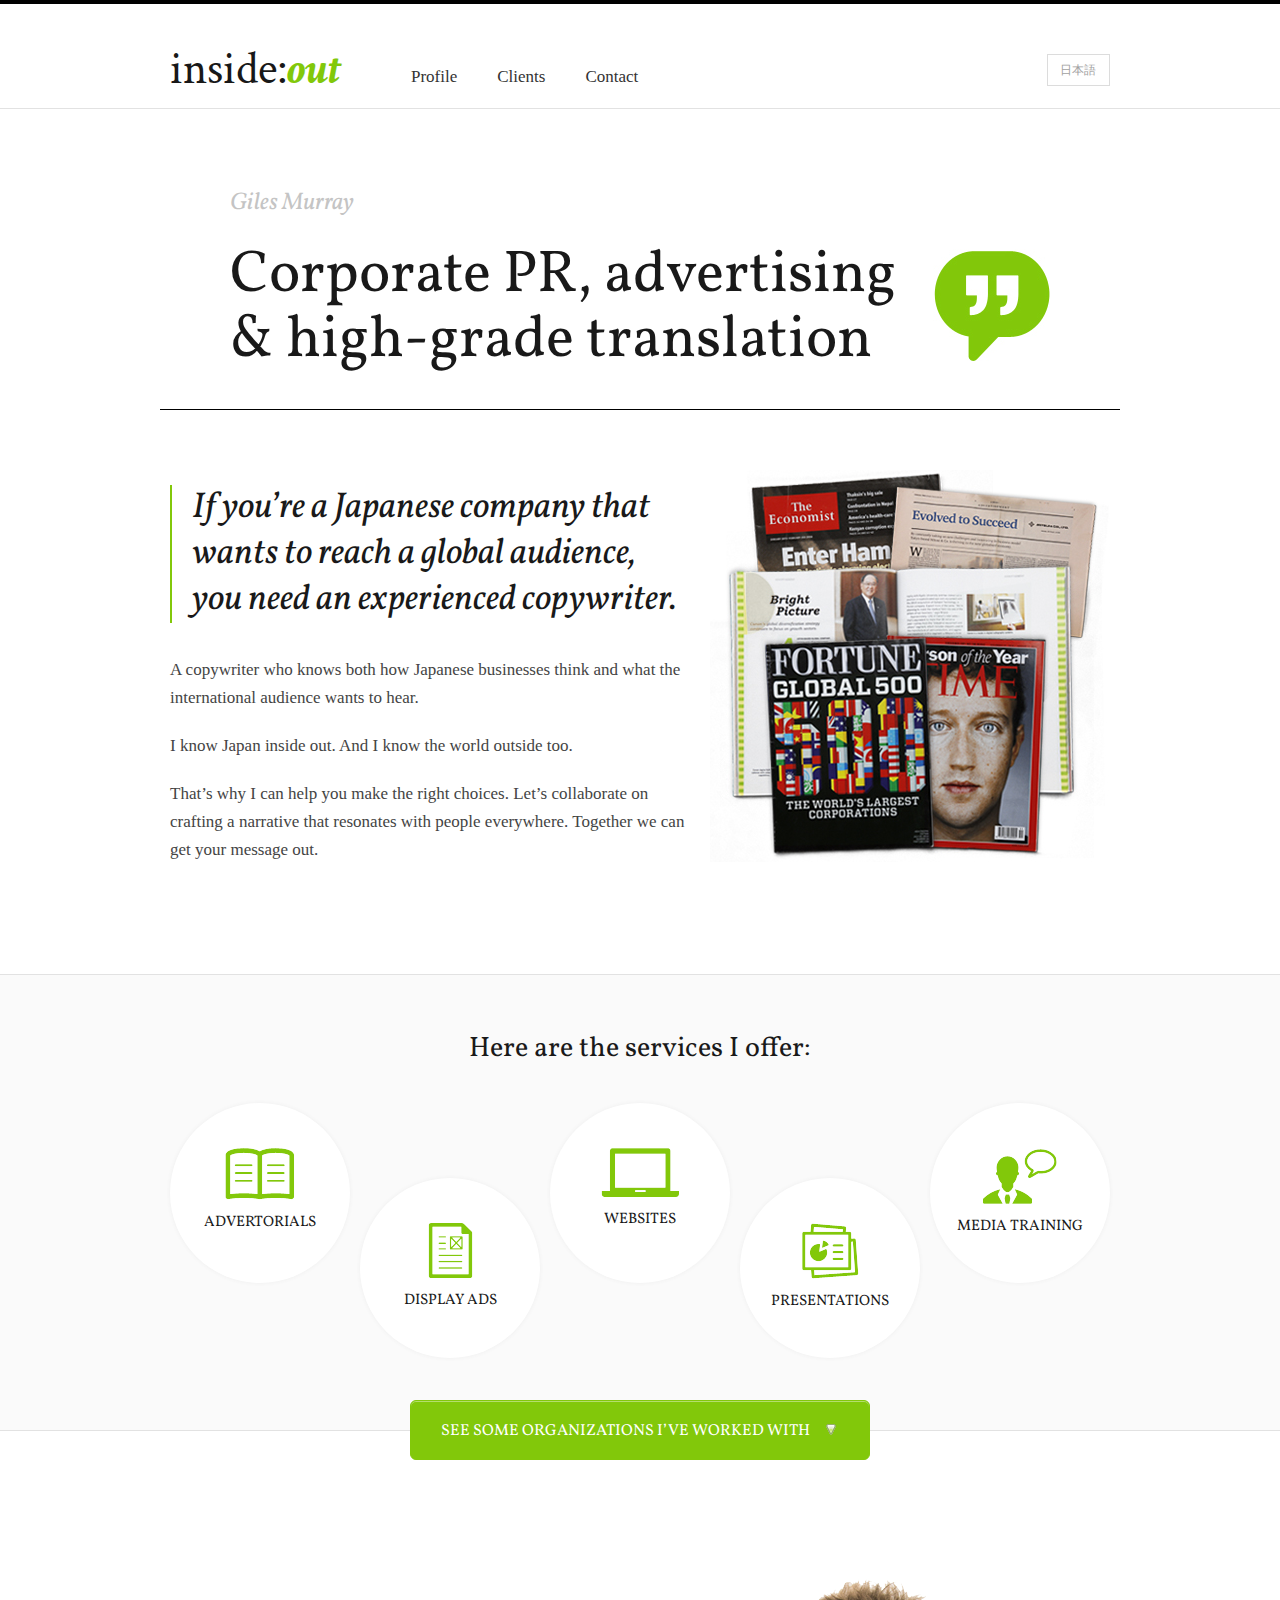
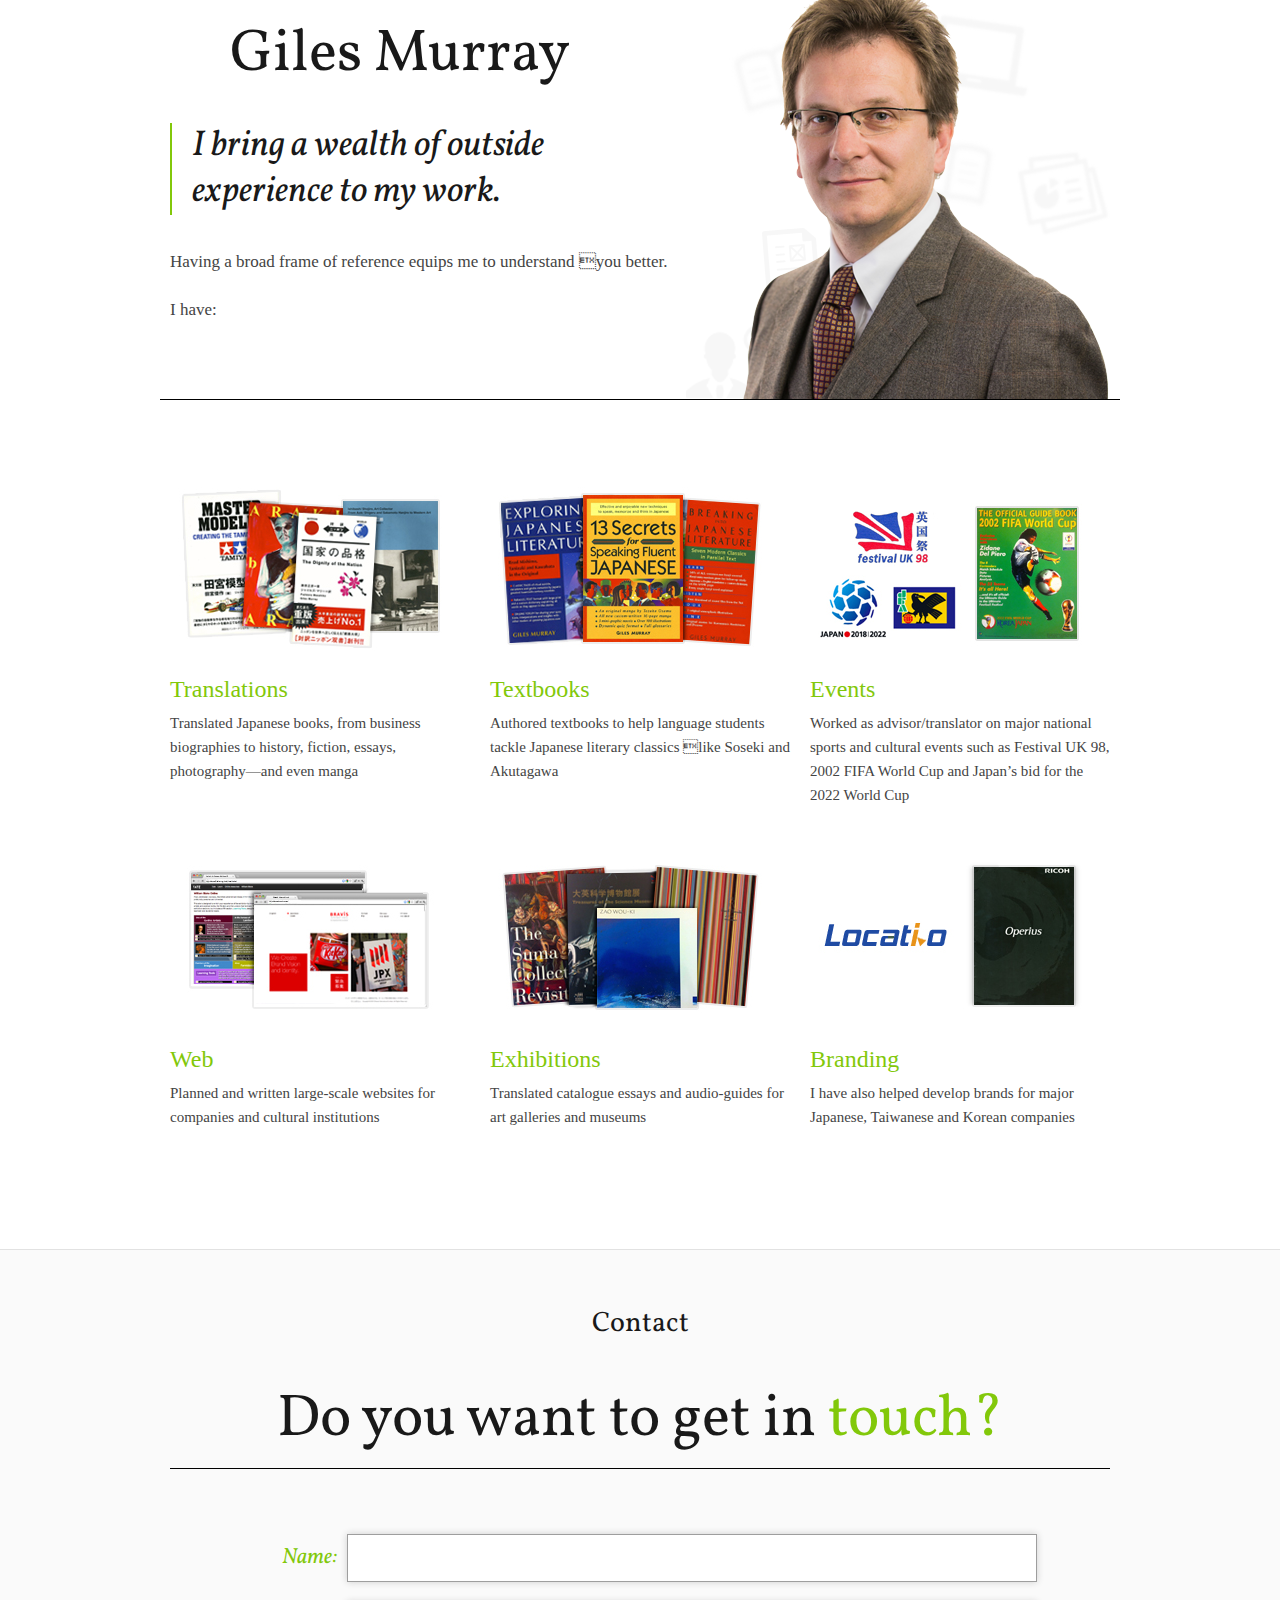
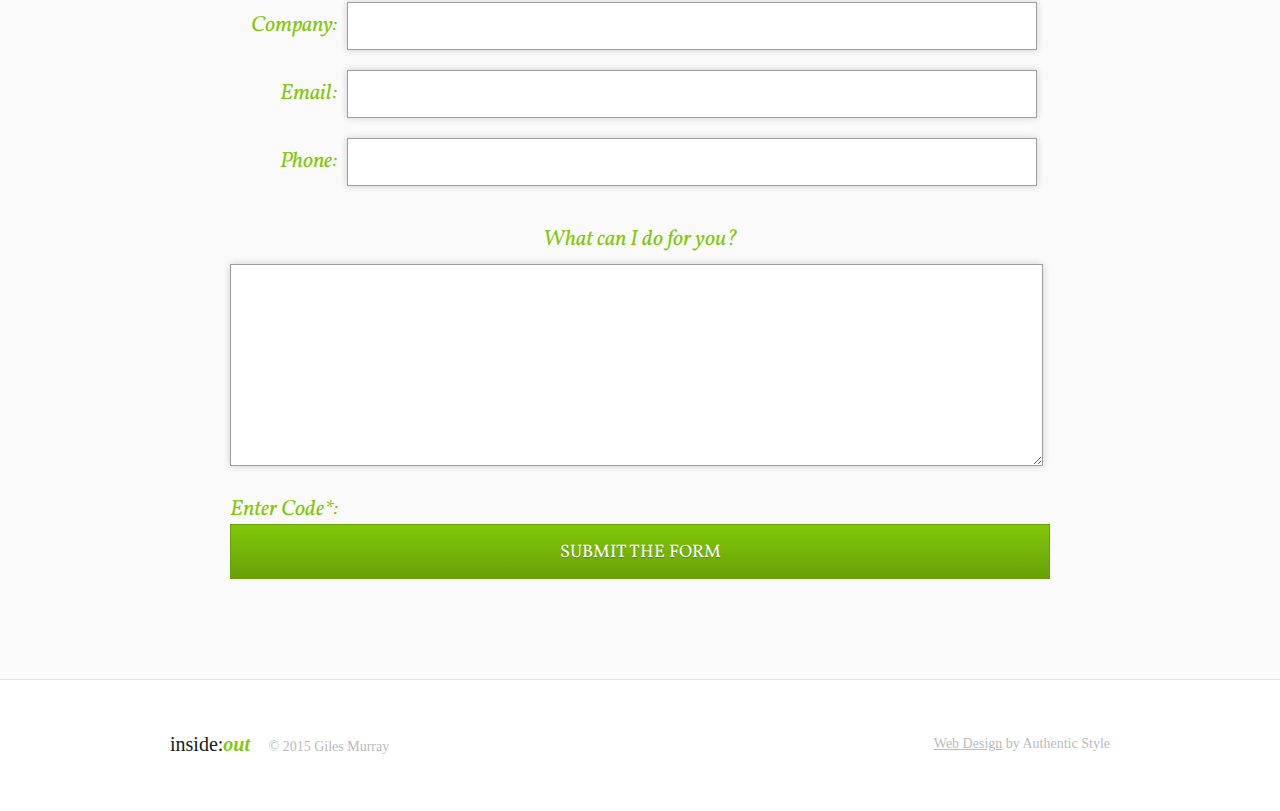
==== commit 0b328f1e: "remove submit from form button" ====
--- a/html/index.html
+++ b/html/index.html
@@ -399,7 +399,7 @@
 
     <div class="fourteen columns offset-by-one">
 
-      <form id="form" name="apply-form" action="#">
+      <form name="apply-form" action="#contact">
         <label>
           Name:
         </label>
@@ -426,7 +426,7 @@
           Enter Code*:
         </label>
 
-        <button type="submit" class="btn-submit">Submit the Form</button>
+        <button class="btn-submit">Submit the Form</button>
         <br clear="all"/>
 
         <div class="green form_result_msg" style="width: 100%; text-align: center;"></div>
@@ -454,7 +454,7 @@
 <script type="text/javascript">
   $(document).ready(function() {
 
-    document.getElementById('siimage').src = 'securimage/securimage_show.php?sid=' + Math.random();
+//    document.getElementById('siimage').src = 'securimage/securimage_show.php?sid=' + Math.random();
 
     $('.go_to_section').click(function(event) {
       event.preventDefault();
@@ -545,30 +545,6 @@
     });
 
     $('#form').validationEngine();
-    $('#form').submit(function() {
-      if ($('#form').validationEngine('validate')) {
-        $.post('process.php', $('#form').serialize(), function(data) {
-          if (data == 'sent') {
-            $('div.form_result_msg').text("Thank you for your enquiry.");
-            $('div.form_result_msg').addClass('green');
-            $('div.form_result_msg').removeClass('red_label');
-            $('div.form_result_msg').show();
-            $('.reset-button').trigger('click');
-          }
-          else {
-            //$('div.form_result_msg').text("There was an error with your submission. Please try again.");
-            $('div.form_result_msg').text(data);
-            $('div.form_result_msg').removeClass('green');
-            //$('div.form_result_msg').css('color', 'red');
-            $('div.form_result_msg').addClass('red_label');
-            $('div.form_result_msg').show();
-          }
-          //alert(res);
-          console.log('|' + data + '|');
-        });
-      }
-      return false;
-    });
 
   });
 
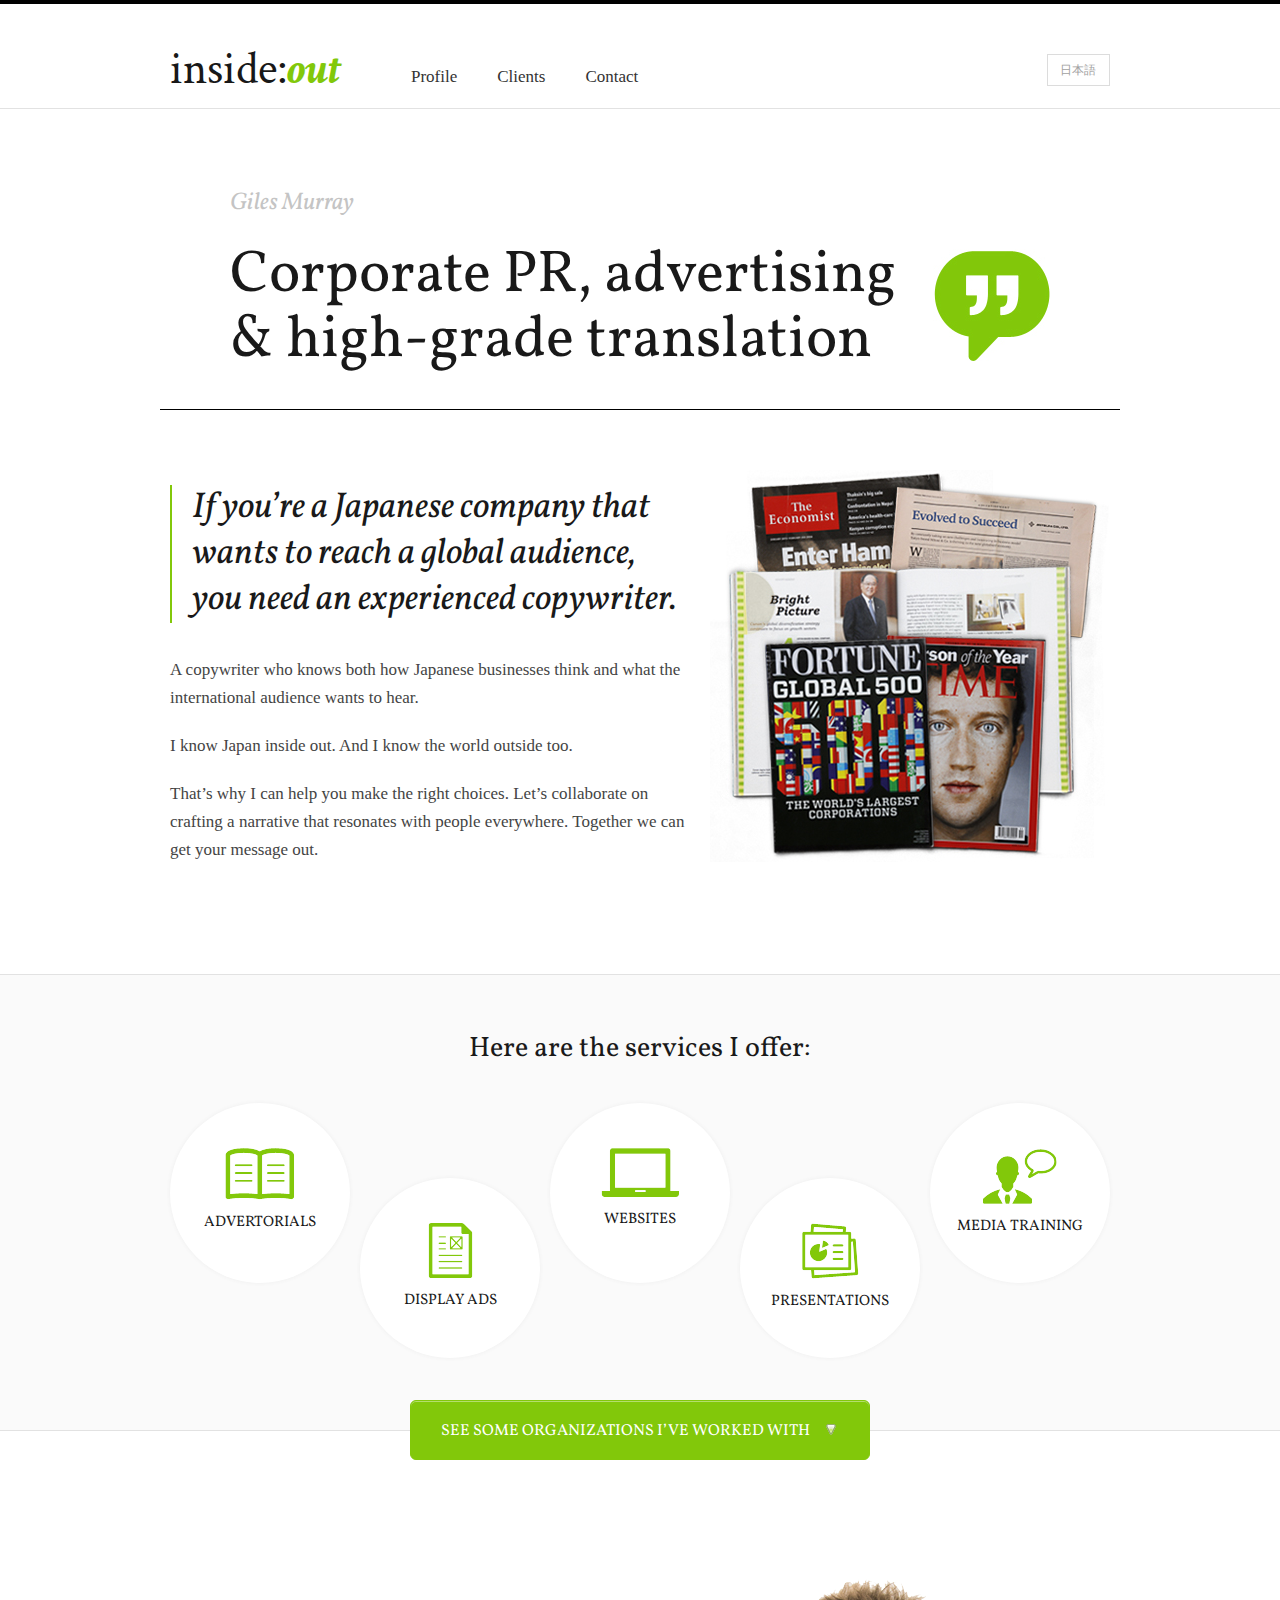
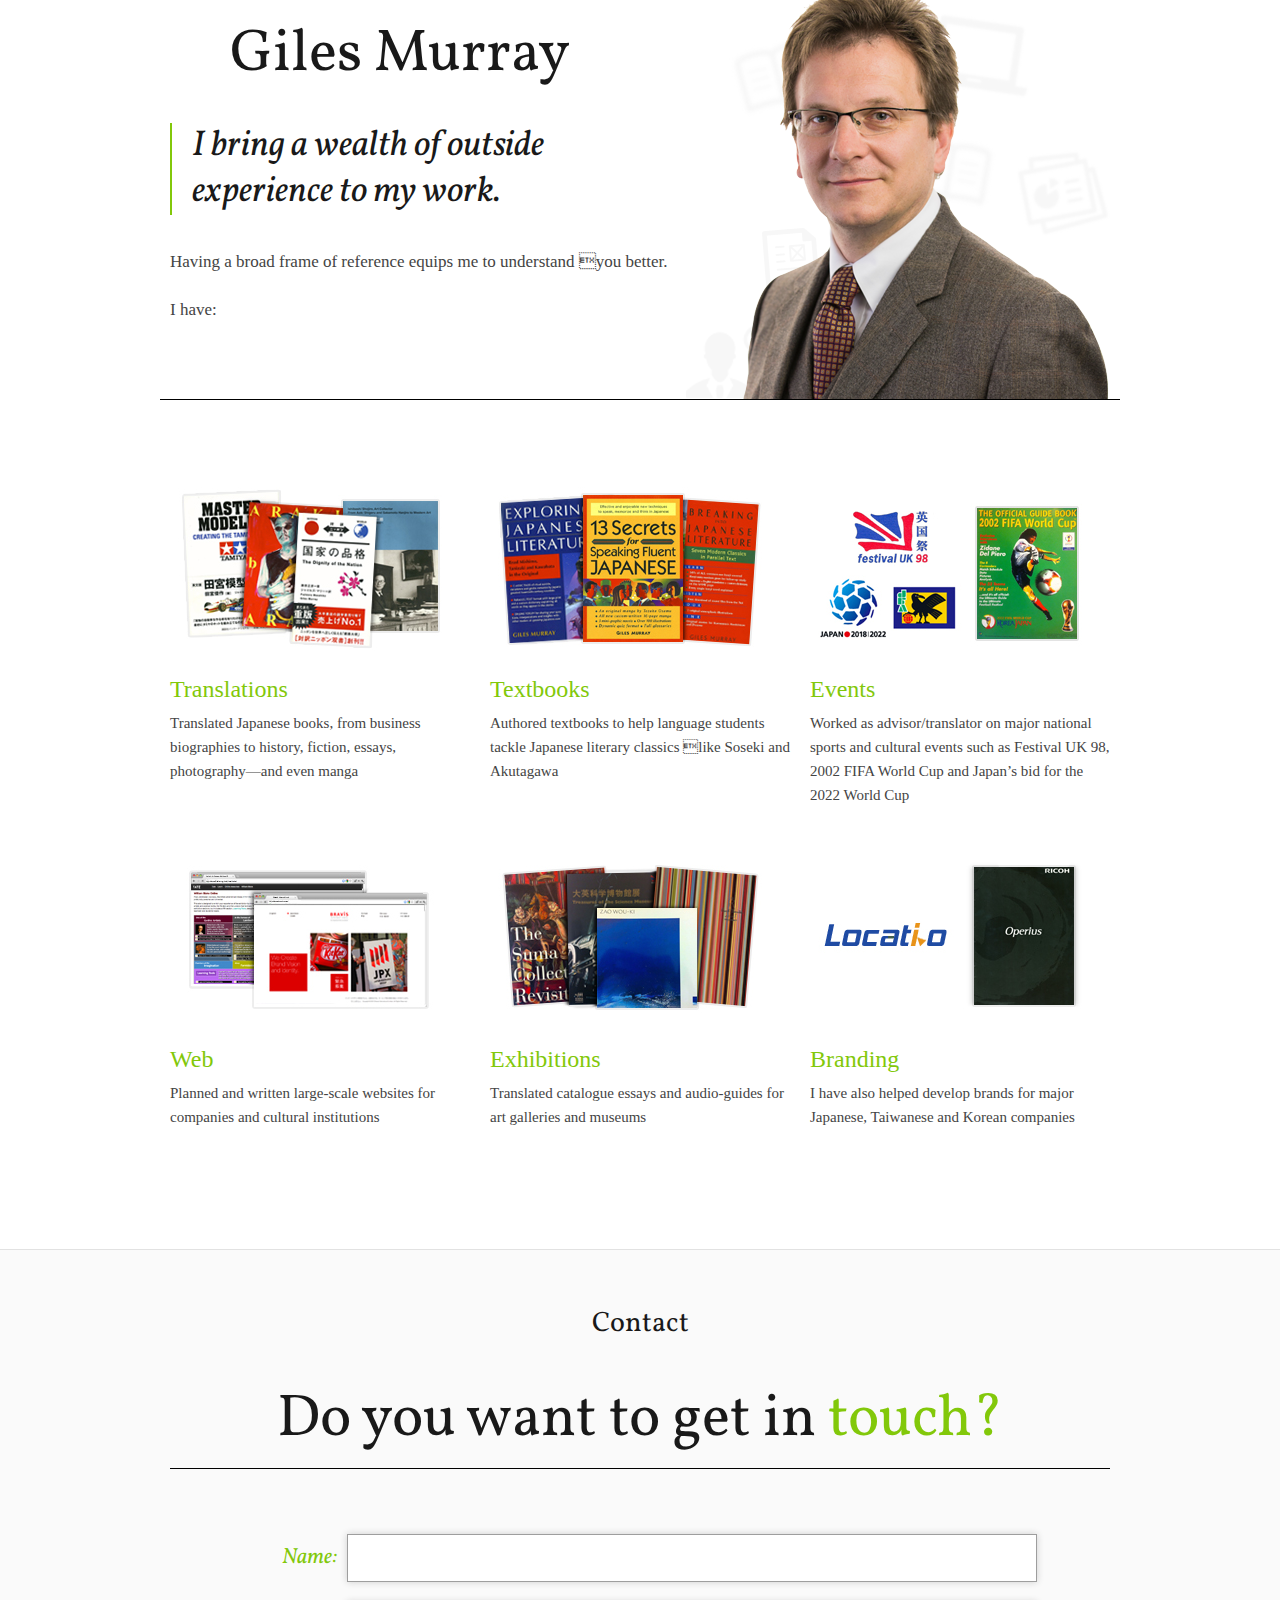
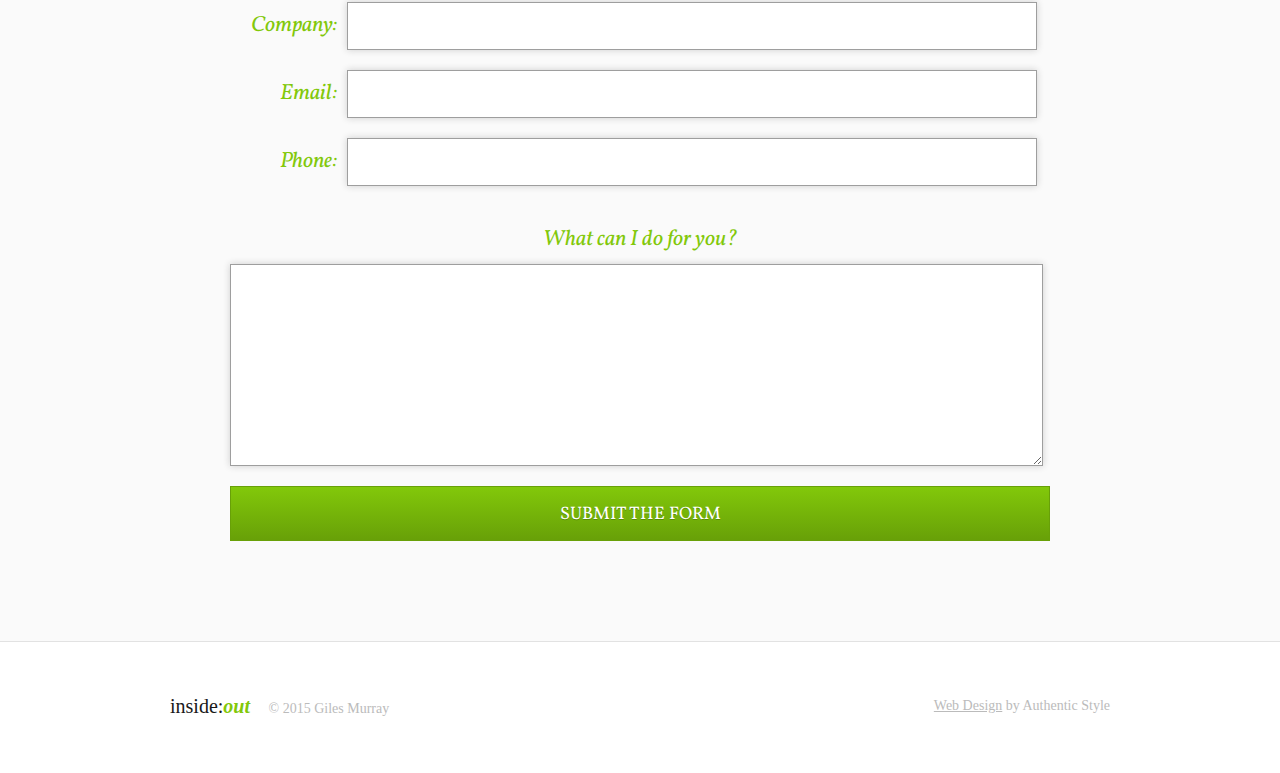
==== commit e5658b85: "Add honeypot field for spam filtering" ====
--- a/html/index.html
+++ b/html/index.html
@@ -399,7 +399,7 @@
 
     <div class="fourteen columns offset-by-one">
 
-      <form name="apply-form" action="#contact">
+      <form name="apply-form" data-netlify="true" netlify-honeypot="gender">
         <label>
           Name:
         </label>
@@ -422,11 +422,11 @@
         </label>
         <textarea cols="30" rows="8" name="cf_field_5" id="cf_field_5" class="area fldrequired"></textarea>
 
-        <label class="code-label">
-          Enter Code*:
+        <label style="display:none">
+          Gender: <input class="textfield" name="gender" id="gender" type="text">
         </label>
 
-        <button class="btn-submit">Submit the Form</button>
+        <button class="btn-submit" type="submit">Submit the Form</button>
         <br clear="all"/>
 
         <div class="green form_result_msg" style="width: 100%; text-align: center;"></div>
